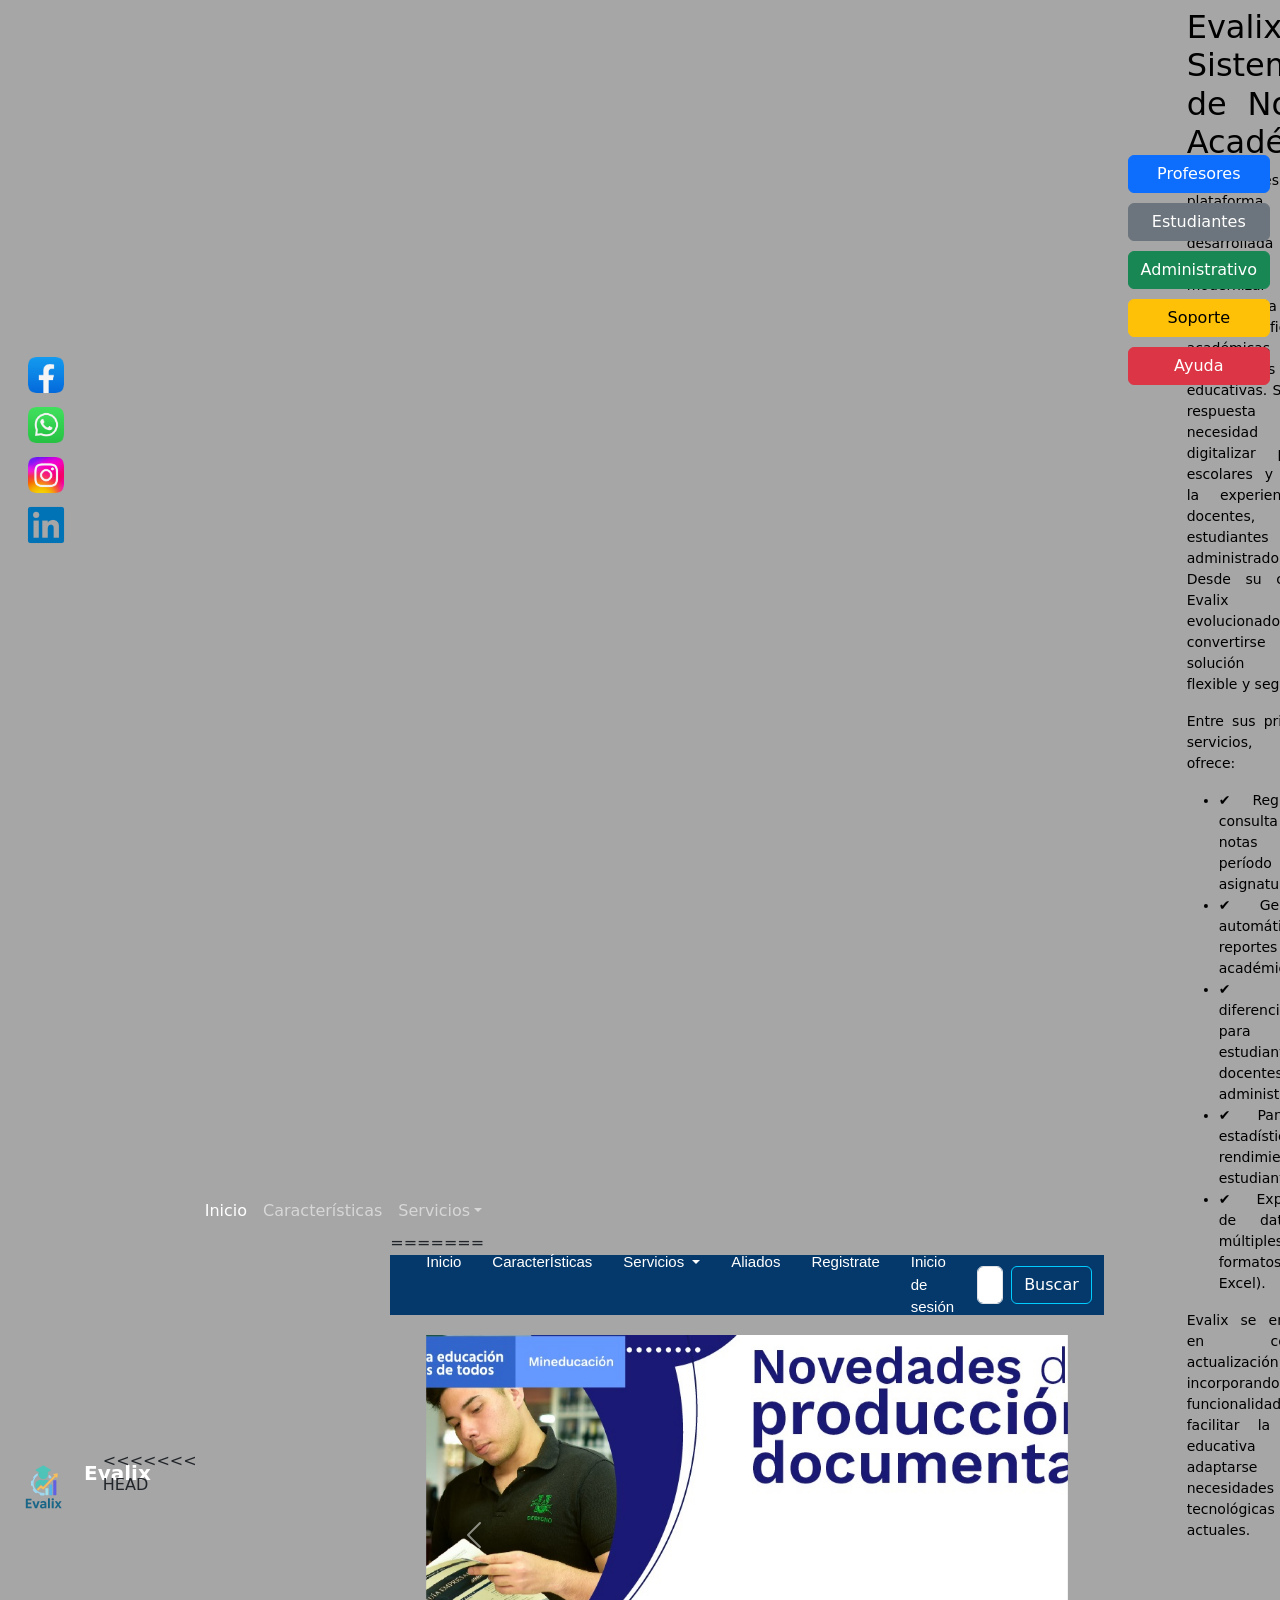
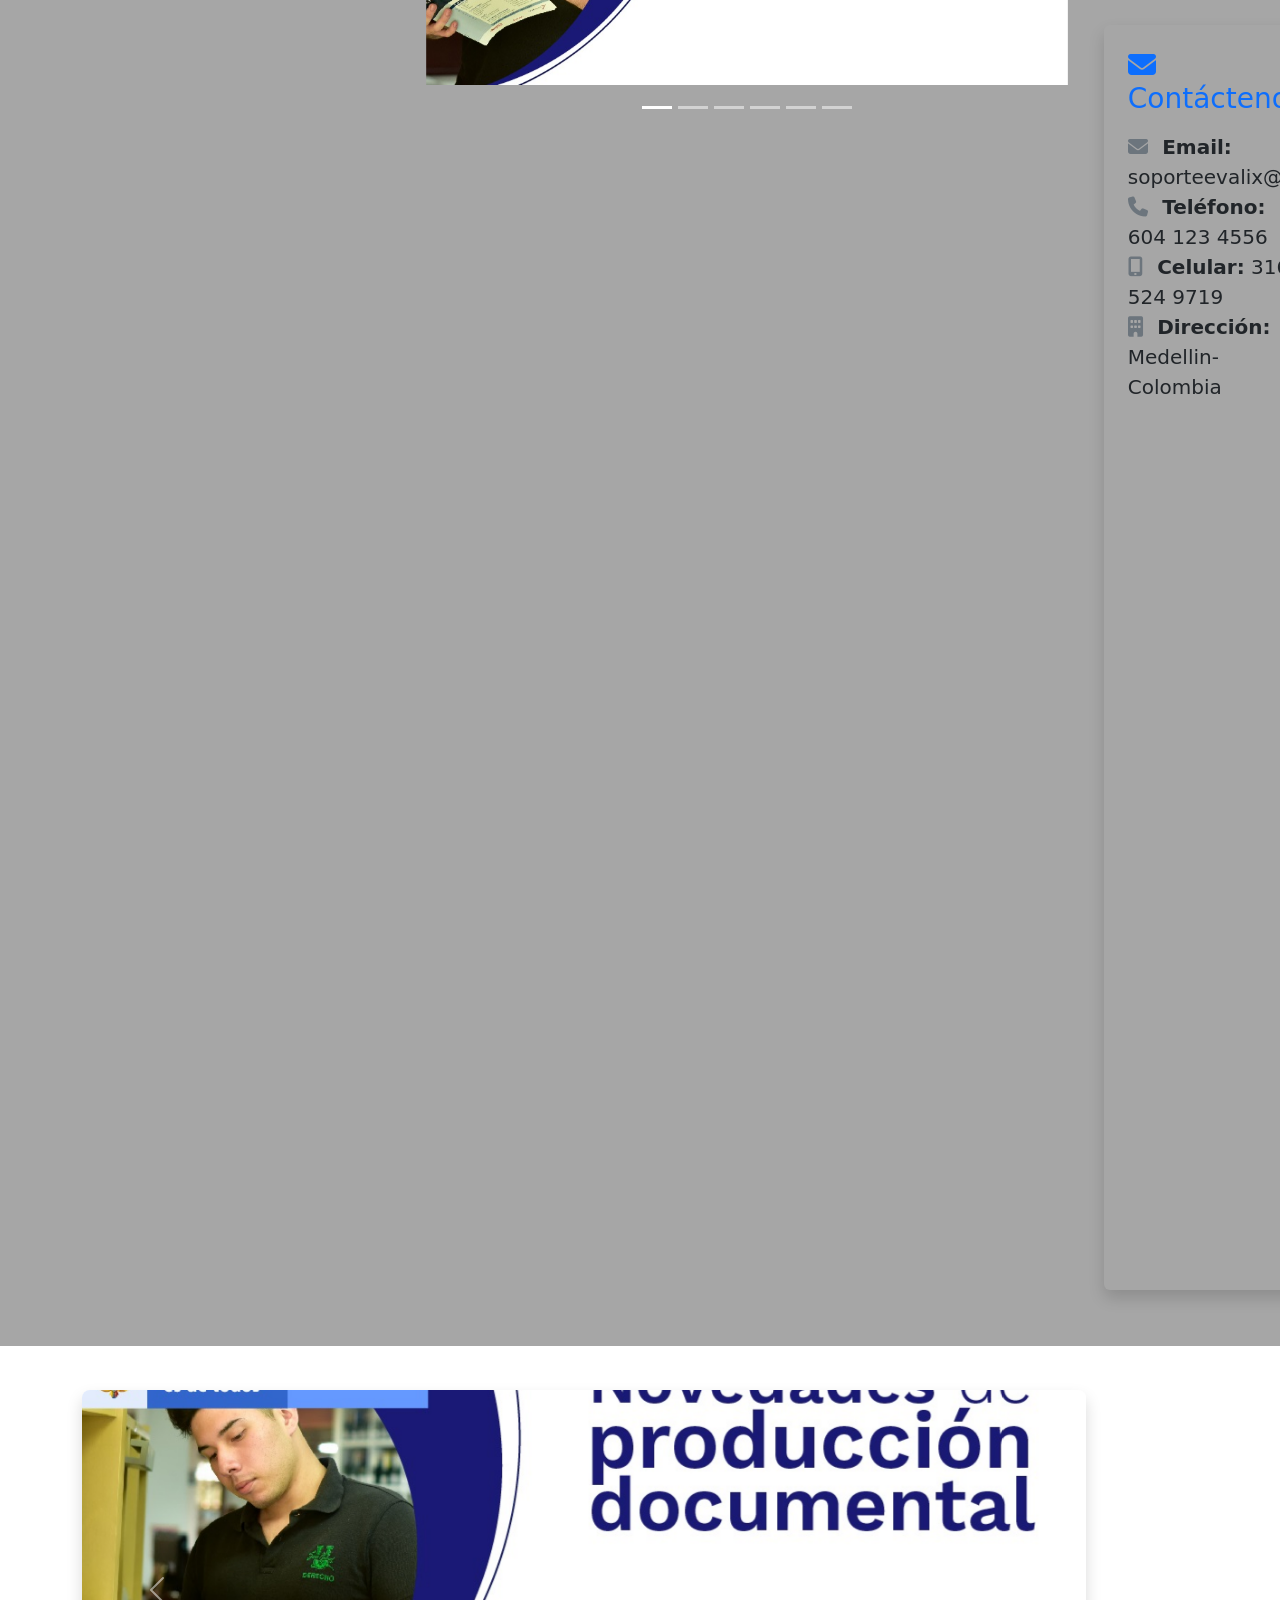
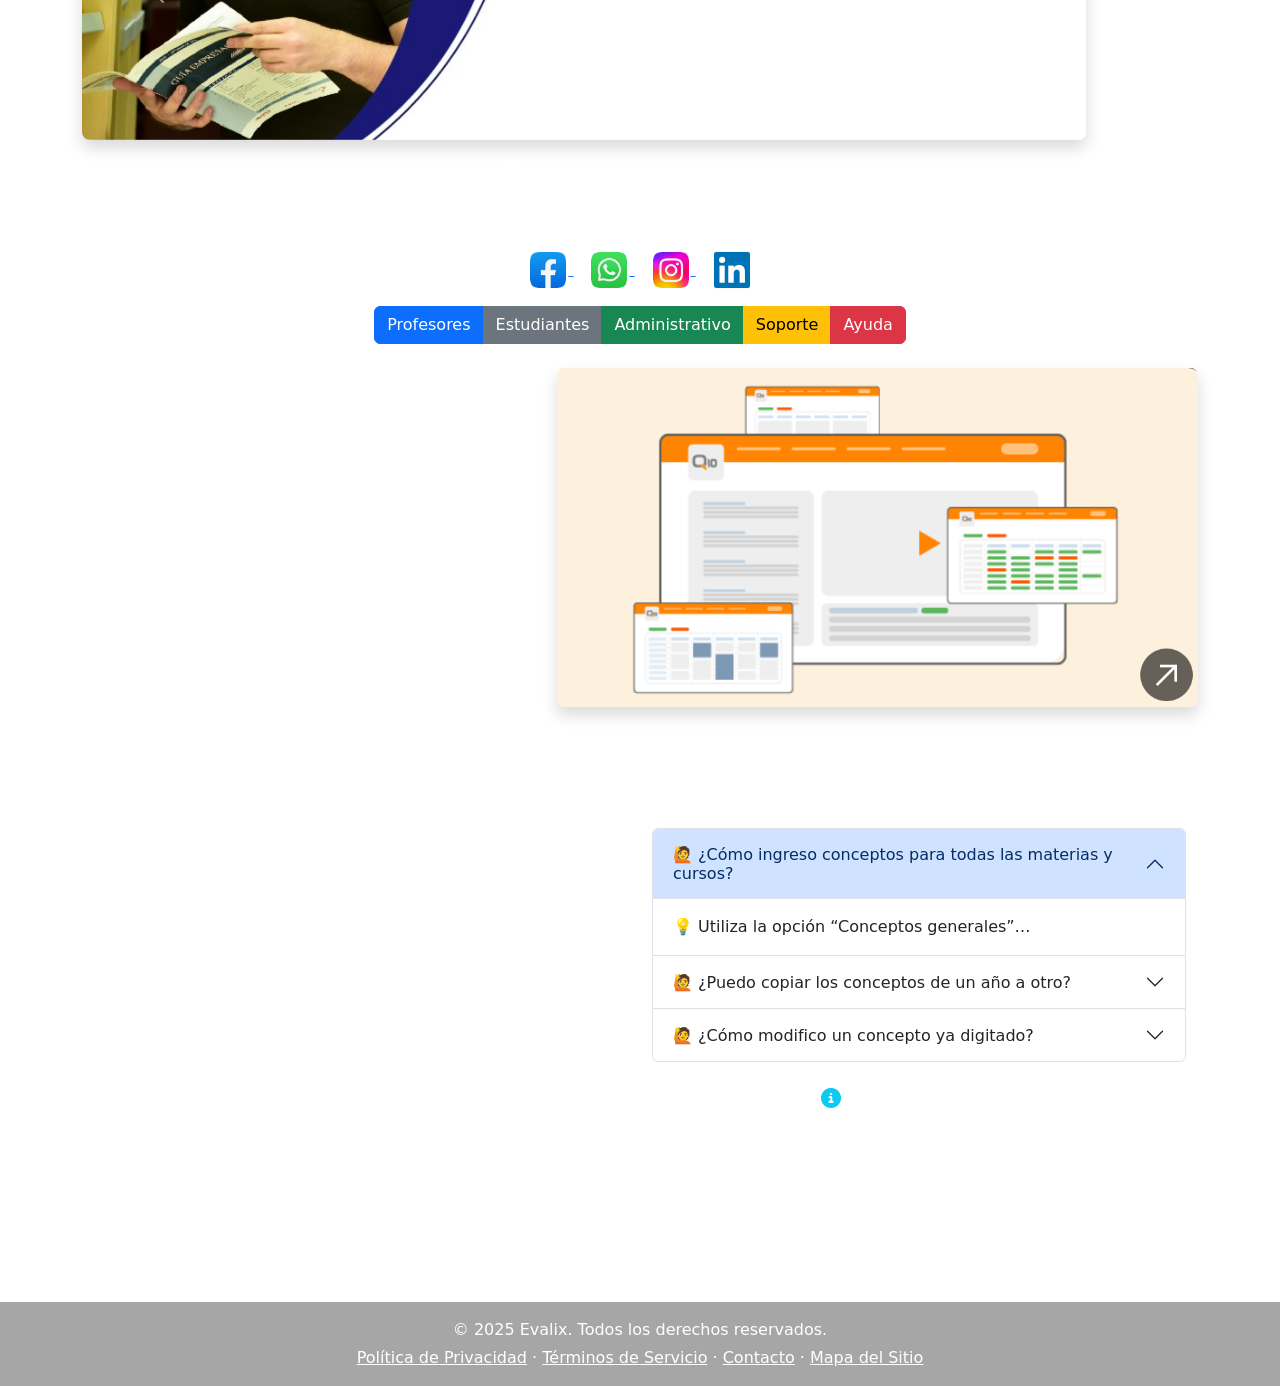
==== Sistemas-de-notas-main/index.html @ 816781f7 "Ajustes 1" ====
<!DOCTYPE html>
<html lang="es">
<head>
  <meta charset="UTF-8" />
  <meta name="viewport" content="width=device-width, initial-scale=1.0"/>
  <title>Página de Sistemas de notas – Evalix</title>

  <!-- CSS -->
  <link rel="stylesheet" href="assets/css/styles.css" />

  <!-- Bootstrap -->
  <link href="https://cdn.jsdelivr.net/npm/bootstrap@5.3.3/dist/css/bootstrap.min.css" rel="stylesheet"/>

  <!-- Font Awesome -->
  <link rel="stylesheet" href="https://cdnjs.cloudflare.com/ajax/libs/font-awesome/6.5.0/css/all.min.css"/>
</head>

<body style="background-image:url('assets/imagenes/fondoazul.jpg'); background-size:cover; background-position:center; background-attachment:fixed;">

  <!-- Navbar -->
  <nav class="navbar navbar-expand-lg navbar-dark" style="background: rgba(0,0,0,.35);">
    <div class="container-fluid">
      <a class="navbar-brand d-flex align-items-center" href="index.html">
        <img src="assets/imagenes/evalix.png" alt="Evalix" width="64" height="64" class="me-2"/>
        <span class="fw-semibold">Evalix</span>
      </a>

      <button class="navbar-toggler" type="button" data-bs-toggle="collapse"
              data-bs-target="#navbarSupportedContent" aria-controls="navbarSupportedContent"
              aria-expanded="false" aria-label="Mostrar navegación">
        <span class="navbar-toggler-icon"></span>
      </button>

<<<<<<< HEAD
      <div class="collapse navbar-collapse" id="navbarSupportedContent">
        <ul class="navbar-nav me-auto mb-2 mb-lg-0">
          <li class="nav-item"><a class="nav-link active" href="#">Inicio</a></li>
          <li class="nav-item"><a class="nav-link" href="#">Características</a></li>
          <li class="nav-item dropdown">
            <a class="nav-link dropdown-toggle" href="#" role="button" data-bs-toggle="dropdown">Servicios</a>
            <ul class="dropdown-menu">
              <li><a class="dropdown-item" href="#">Servicios</a></li>
              <li><a class="dropdown-item" href="#">Otros</a></li>
              <li><hr class="dropdown-divider"/></li>
              <li><a class="dropdown-item" href="#">Sedes</a></li>
            </ul>
=======
 <!-- barra de navegacion Esta parte inclute logo -->
  
  <nav class="navbar navbar-expand-lg navbar-custom"> 
  <div class="container-fluid">
    <a class="navbar-brand" href="#">
  <img src="assets/imagenes/evalix.png" alt="evalix" width="130" height="130" class="logo-navbar">
</a>


    <button class="navbar-toggler" type="button" data-bs-toggle="collapse"
      data-bs-target="#navbarSupportedContent" aria-controls="navbarSupportedContent" aria-expanded="false"
      aria-label="Toggle navigation">
      <span class="navbar-toggler-icon"></span>
    </button>

    <div class="collapse navbar-collapse" id="navbarSupportedContent">
      <ul class="navbar-nav me-auto mb-2 mb-lg-0">
        <li class="nav-item">
            <a class="nav-link" href="#">Inicio</a>
        </li>
        <li class="nav-item">
          <a class="nav-link" href="#">CaracterÍsticas</a>
        </li>
        <li class="nav-item dropdown">
          <a class="nav-link dropdown-toggle" href="#" role="button" data-bs-toggle="dropdown"
            aria-expanded="false">
            Servicios
          </a>
          <ul class="dropdown-menu">
            <li><a class="dropdown-item" href="#">Servicios</a></li>
            <li><a class="dropdown-item" href="#">Otros</a></li>
            <li>
              <hr class="dropdown-divider">
            </li>
            <li><a class="dropdown-item" href="#">Sedes</a></li>
          </ul>
        </li>
        <li class="nav-item">
             <a class="nav-link" href="#">Aliados</a>
        </li>
  <li class="nav-item">
       <a class="nav-link" href="../Registro.html">Registrate</a>
        </li>
        <li class="nav-item">
             <a class="nav-link" href="../log.html">Inicio de sesión
             </a>
        </li>
      </ul>

      <form class="d-flex" role="search">
        <input class="form-control me-2" type="search" placeholder="Buscar" aria-label="Search">
        <button class="btn btn-outline-success" type="submit">Buscar</button>
      </form>
    </div>
  </div>
</nav>
<!-- -------------------------------------------------------------------- -->
<!-- carrusel de imagenes -->
<div class="d-flex justify-content-center align-items-center vh 75>
  <div id="miCarrusel" class="carousel slide w-75" data-bs-ride="carousel">


<div id="miCarrusel" class="carousel slide" data-bs-ride="carousel">
  <!-- Indicadores (los puntitos) -->
  <div class="carousel-indicators">
    <button type="button" data-bs-target="#miCarrusel" data-bs-slide-to="0" class="active" aria-current="true" aria-label="Slide 1"></button>
    <button type="button" data-bs-target="#miCarrusel" data-bs-slide-to="1" aria-label="Slide 2"></button>
    <button type="button" data-bs-target="#miCarrusel" data-bs-slide-to="2" aria-label="Slide 3"></button>
    <button type="button" data-bs-target="#miCarrusel" data-bs-slide-to="3" aria-label="Slide 4"></button>
    <button type="button" data-bs-target="#miCarrusel" data-bs-slide-to="4" aria-label="Slide 5"></button>
     <button type="button" data-bs-target="#miCarrusel" data-bs-slide-to="4" aria-label="Slide 6"></button>
  </div>

  <!-- Imágenes del carrusel -->



  <div class="carousel-inner">
    <div class="carousel-item active">
      <img src="assets/imagenes/banner/1.jpg">
    </div>
    <div class="carousel-item">
      <img src="assets/imagenes/banner/2.jpg">
    </div>
<div class="carousel-item">
      <img src="assets/imagenes/banner/3.jpg">
    </div>
<div class="carousel-item">
      <img src="assets/imagenes/banner/4.jpg">
    </div>
    <div class="carousel-item">
      <img src="assets/imagenes/banner/6.jpg">
    </div>
    <div class="carousel-item">
      <img src="assets/imagenes/banner/5.jpg" class="d-block w-100" alt="Imagen 3">
    </div>
  </div>





  <!-- Controles (flechas) -->
  <button class="carousel-control-prev" type="button" data-bs-target="#miCarrusel" data-bs-slide="prev">
    <span class="carousel-control-prev-icon" aria-hidden="true"></span>
    <span class="visually-hidden">Anterior</span>
  </button>
  <button class="carousel-control-next" type="button" data-bs-target="#miCarrusel" data-bs-slide="next">
    <span class="carousel-control-next-icon" aria-hidden="true"></span>
    <span class="visually-hidden">Siguiente</span>
  </button>
</div>
 </div>
</div>
<!-- -------------------------------------------------------------------- -->

<!-- ICONOS DE REDES SOCIALES  -->
<div class="social-icons">
  <a href="https://www.facebook.com" target="_blank" class="mx-3">
    <img src="assets\imagenes\AppIcon\facebook.png" alt="facebook" width="40" height="40">
  </a>

  <a href="https://www.whatsapp.com/" class="mx-3">
    <img src="assets\imagenes\AppIcon\whatsapp.png" alt="Twitter" width="40" height="40">
  </a>
  <a href="https://www.instagram.com/" class="mx-3">
    <img src="assets\imagenes\AppIcon\instagram.png" alt="Instagram" width="40" height="40">
  </a>
  <a href="https://co.linkedin.com/" class="mx-3">
    <img src="assets\imagenes\AppIcon\linkedin.png" alt="linkedin" width="40" height="40">                 
    </a>    
</div>      
    <!-- -------------------------------------------------------------------- -->

    <!-- menu de Botones ala derecha -->


<div class="botones-derecha">
  <button class="btn btn-primary" onclick="location.href='Login.html'">Profesores</button>
  <button class="btn btn-secondary" onclick="location.href='Login.html'">Estudiantes</button>
  <button class="btn btn-success" onclick="location.href='Login.html'">Administrativo</button>
  <button class="btn btn-warning" onclick="location.href='Login.html'">Soporte</button>
  <button class="btn btn-danger" onclick="location.href='Login.html'">Ayuda</button>
</div>
 <!-- -------------------------------------------------------------------- -->   


<div class="container-fluid">
  <div class="row">
    <!-- Columna izquierda: texto -->
    <div class="col-md-5 resumen-evalix">
      <h2>Evalix -Sistema de Notas Académicas</h2>
      <p>
        Evalix es una plataforma tecnológica desarrollada con el objetivo de modernizar y optimizar la gestión de calificaciones académicas en instituciones educativas. 
        Surgió en respuesta a la necesidad de digitalizar procesos escolares y mejorar la experiencia de docentes, estudiantes y administradores. Desde su creación, Evalix ha evolucionado para convertirse en una solución integral, flexible y segura.
      </p>
      <p>
        Entre sus principales servicios, Evalix ofrece:
      </p>
      <ul>
        <li>✔️ Registro y consulta de notas por período y asignatura.</li>
        <li>✔️ Generación automática de reportes académicos.</li>
        <li>✔️ Accesos diferenciados para estudiantes, docentes y administradores.</li>
        <li>✔️ Panel de estadísticas de rendimiento estudiantil.</li>
        <li>✔️ Exportación de datos en múltiples formatos (PDF, Excel).</li>
      </ul>
      <p>
        Evalix se encuentra en constante actualización, incorporando nuevas funcionalidades para facilitar la gestión educativa y adaptarse a las necesidades tecnológicas actuales.
      </p>
    </div>
    <!-- Columna derecha: video -->
    <div class="col-md-6 d-flex align-items-center justify-content-md-end justify-content-center">
      <div class="video-container">
        <iframe src="assets/imagenes/imagen del  video.png" title="Video de Evalix" allowfullscreen style="width:100%;height:300px;max-width:1000px;"></iframe>
        <div class="mt-2 text-end">
          <a href="https://www.youtube.com/watch?v=0RXwQl8KIwY" target="_blank" rel="noopener">
            Abrir video en YouTube
          </a>
        </div>
      </div>
    </div>
      <!-- Imagen a lo ancho debajo del texto Evalix -->
      <!-- <div class="w-100 my-3 d-flex justify-content-center">
        <img src="" alt="Banner informativo" style="width:100%;max-width:1200px;height:auto;display:block;">
      </div>
  </div>
</div> -->
   

<!-- Sección de contacto y ayuda -->
<section class="container my-5 p-4 rounded shadow" style="background:transparent;">
  <div class="row">
    <div class="col-md-6 mb-4 mb-md-0">
      <h3 class="mb-3 text-primary"><i class="fa fa-envelope"></i> Contáctenos</h3>
      <ul class="list-unstyled fs-5">
        <li><i class="fa fa-envelope me-2 text-secondary"></i> <b>Email:</b> soporteevalix@evalix.com</li>
        <li><i class="fa fa-phone me-2 text-secondary"></i> <b>Teléfono:</b> 604 123 4556</li>
        <li><i class="fa fa-mobile-alt me-2 text-secondary"></i> <b>Celular:</b> 316 524 9719</li>
        <li><i class="fa fa-building me-2 text-secondary"></i> <b>Dirección:</b> Medellin-Colombia</li>
      </ul>
      
    </div>
    <div class="col-md-6">
      <h3 class="mb-3 text-primary"><i class="fa fa-question-circle"></i> Preguntas más frecuentes</h3>
      <div class="accordion" id="faqAccordion">
        <div class="accordion-item">
          <h2 class="accordion-header" id="headingOne">
            <button class="accordion-button" type="button" data-bs-toggle="collapse" data-bs-target="#collapseOne" aria-expanded="true" aria-controls="collapseOne">
              🙋 ¿Cómo hago para ingresar conceptos comportamentales para todas la materias y en todos los cursos?
            </button>
          </h2>
          <div id="collapseOne" class="accordion-collapse collapse show" aria-labelledby="headingOne" data-bs-parent="#faqAccordion">
            <div class="accordion-body">
              💡 Utilizamos la opción Conceptos generales que...
            </div>
          </div>
        </div>
        <div class="accordion-item">
          <h2 class="accordion-header" id="headingTwo">
            <button class="accordion-button collapsed" type="button" data-bs-toggle="collapse" data-bs-target="#collapseTwo" aria-expanded="false" aria-controls="collapseTwo">
              🙋 ¿Puedo copiar los conceptos de un año para otro?
            </button>
          </h2>
          <div id="collapseTwo" class="accordion-collapse collapse" aria-labelledby="headingTwo" data-bs-parent="#faqAccordion">
            <div class="accordion-body">
              💡 En la pestaña Conceptos descriptivos...
            </div>
          </div>
        </div>
        <div class="accordion-item">
          <h2 class="accordion-header" id="headingThree">
            <button class="accordion-button collapsed" type="button" data-bs-toggle="collapse" data-bs-target="#collapseThree" aria-expanded="false" aria-controls="collapseThree">
              🙋 ¿Cómo puedo modificar un concepto que ya lo había digitado?
            </button>
          </h2>
          <div id="collapseThree" class="accordion-collapse collapse" aria-labelledby="headingThree" data-bs-parent="#faqAccordion">
            <div class="accordion-body">
              💡 Para modificar un concepto si está...
            </div>
          </div>
        </div>
      </div>
      <div class="mt-4">
        <h5>Ayuda y soporte <i class="fa fa-info-circle text-info"></i></h5>
        <ul class="list-unstyled fs-6">
          <li><i class="fa fa-book me-2 text-secondary"></i> Base de conocimiento</li>
          <li><i class="fa fa-comments me-2 text-secondary"></i> Preguntas y respuestas</li>
          <li><i class="fa fa-clock me-2 text-secondary"></i> <b>Horario de soporte telefónico:</b><br>
            Lunes a Viernes: 8:00am a 12:30pm y 2:00 a 6:00pm<br>
            Sábado: 9:00am a 1:00pm
>>>>>>> 23144354c9633c6df5cef80349a8e11affdc29bf
          </li>
          <li class="nav-item"><a class="nav-link" href="#">Aliados</a></li>
          <li class="nav-item"><a class="nav-link" href="#">Regístrate</a></li>
          <li class="nav-item"><a class="nav-link" href="login.html">Inicio de sesión</a></li>
        </ul>

        <form class="d-flex" role="search">
          <input class="form-control me-2" type="search" placeholder="Buscar" aria-label="Buscar">
          <button class="btn btn-outline-light" type="submit">Buscar</button>
        </form>
      </div>
    </div>
  </nav>

  <!-- Carrusel -->
  <div class="container py-4">
    <div id="miCarrusel" class="carousel slide" data-bs-ride="carousel">
      <div class="carousel-indicators">
        <button type="button" data-bs-target="#miCarrusel" data-bs-slide-to="0" class="active" aria-current="true" aria-label="Slide 1"></button>
        <button type="button" data-bs-target="#miCarrusel" data-bs-slide-to="1" aria-label="Slide 2"></button>
        <button type="button" data-bs-target="#miCarrusel" data-bs-slide-to="2" aria-label="Slide 3"></button>
        <button type="button" data-bs-target="#miCarrusel" data-bs-slide-to="3" aria-label="Slide 4"></button>
        <button type="button" data-bs-target="#miCarrusel" data-bs-slide-to="4" aria-label="Slide 5"></button>
      </div>

      <div class="carousel-inner rounded-3 shadow">
        <div class="carousel-item active">
          <img src="assets/imagenes/banner/1.jpg" class="d-block w-100" alt="Banner 1">
        </div>
        <div class="carousel-item">
          <img src="assets/imagenes/banner/2.jpg" class="d-block w-100" alt="Banner 2">
        </div>
        <div class="carousel-item">
          <img src="assets/imagenes/banner/3.jpg" class="d-block w-100" alt="Banner 3">
        </div>
        <div class="carousel-item">
          <img src="assets/imagenes/banner/4.jpg" class="d-block w-100" alt="Banner 4">
        </div>
        <div class="carousel-item">
          <img src="assets/imagenes/banner/5.jpg" class="d-block w-100" alt="Banner 5">
        </div>
      </div>

      <button class="carousel-control-prev" type="button" data-bs-target="#miCarrusel" data-bs-slide="prev">
        <span class="carousel-control-prev-icon" aria-hidden="true"></span>
        <span class="visually-hidden">Anterior</span>
      </button>
      <button class="carousel-control-next" type="button" data-bs-target="#miCarrusel" data-bs-slide="next">
        <span class="carousel-control-next-icon" aria-hidden="true"></span>
        <span class="visually-hidden">Siguiente</span>
      </button>
    </div>
  </div>

  <!-- Redes -->
  <div class="text-center my-3">
    <a href="https://www.facebook.com" target="_blank" class="mx-2">
      <img src="assets/imagenes/AppIcon/facebook.png" alt="Facebook" width="40" height="40">
    </a>
    <a href="https://www.whatsapp.com/" target="_blank" class="mx-2">
      <img src="assets/imagenes/AppIcon/whatsapp.png" alt="WhatsApp" width="40" height="40">
    </a>
    <a href="https://www.instagram.com/" target="_blank" class="mx-2">
      <img src="assets/imagenes/AppIcon/instagram.png" alt="Instagram" width="40" height="40">
    </a>
    <a href="https://co.linkedin.com/" target="_blank" class="mx-2">
      <img src="assets/imagenes/AppIcon/linkedin.png" alt="LinkedIn" width="40" height="40">
    </a>
  </div>

  <!-- Botones derecha (puedes flotarlos con CSS propio si quieres) -->
  <div class="container text-center my-3">
    <div class="btn-group" role="group">
      <a class="btn btn-primary" href="login.html">Profesores</a>
      <a class="btn btn-secondary" href="login.html">Estudiantes</a>
      <a class="btn btn-success" href="login.html">Administrativo</a>
      <a class="btn btn-warning" href="login.html">Soporte</a>
      <a class="btn btn-danger" href="login.html">Ayuda</a>
    </div>
  </div>

  <!-- Intro + imagen/video -->
  <div class="container my-4">
    <div class="row g-4">
      <div class="col-md-5 text-white">
        <h2>Evalix – Sistema de Notas Académicas</h2>
        <p>Evalix moderniza la gestión de calificaciones y facilita la experiencia de docentes, estudiantes y administradores.</p>
        <ul>
          <li>✔️ Registro y consulta de notas por período y asignatura.</li>
          <li>✔️ Reportes automáticos.</li>
          <li>✔️ Accesos diferenciados.</li>
          <li>✔️ Panel de estadísticas.</li>
          <li>✔️ Exportación en PDF/Excel.</li>
        </ul>
      </div>
      <div class="col-md-7">
        <!-- Si quieres video real, descomenta el iframe y elimina la imagen -->
        <!--
        <div class="ratio ratio-16x9">
          <iframe src="https://www.youtube.com/embed/0RXwQl8KIwY" title="Video Evalix" allowfullscreen></iframe>
        </div>
        <div class="mt-2 text-end">
          <a href="https://www.youtube.com/watch?v=0RXwQl8KIwY" target="_blank" rel="noopener">Abrir video en YouTube</a>
        </div>
        -->
        <img src="assets/imagenes/imagen del  video.png" class="img-fluid rounded-3 shadow" alt="Ejemplo Evalix">
      </div>
    </div>
  </div>

  <!-- FAQ / Soporte -->
  <section class="container my-5 p-4 rounded-3" style="background:rgba(255,255,255,.15); backdrop-filter: blur(6px);">
    <div class="row">
      <div class="col-md-6 mb-4 mb-md-0 text-white">
        <h3 class="mb-3"><i class="fa fa-envelope"></i> Contáctenos</h3>
        <ul class="list-unstyled fs-5">
          <li><i class="fa fa-envelope me-2"></i><b>Email:</b> soporteevalix@evalix.com</li>
          <li><i class="fa fa-phone me-2"></i><b>Teléfono:</b> 604 123 4556</li>
          <li><i class="fa fa-mobile-alt me-2"></i><b>Celular:</b> 316 524 9719</li>
          <li><i class="fa fa-building me-2"></i><b>Dirección:</b> Medellín, Colombia</li>
        </ul>
      </div>
      <div class="col-md-6">
        <h3 class="mb-3 text-white"><i class="fa fa-question-circle"></i> Preguntas frecuentes</h3>
        <div class="accordion" id="faqAccordion">
          <div class="accordion-item">
            <h2 class="accordion-header" id="headingOne">
              <button class="accordion-button" type="button" data-bs-toggle="collapse" data-bs-target="#collapseOne">
                🙋 ¿Cómo ingreso conceptos para todas las materias y cursos?
              </button>
            </h2>
            <div id="collapseOne" class="accordion-collapse collapse show">
              <div class="accordion-body">💡 Utiliza la opción “Conceptos generales”…</div>
            </div>
          </div>
          <div class="accordion-item">
            <h2 class="accordion-header" id="headingTwo">
              <button class="accordion-button collapsed" type="button" data-bs-toggle="collapse" data-bs-target="#collapseTwo">
                🙋 ¿Puedo copiar los conceptos de un año a otro?
              </button>
            </h2>
            <div id="collapseTwo" class="accordion-collapse collapse">
              <div class="accordion-body">💡 En “Conceptos descriptivos”…</div>
            </div>
          </div>
          <div class="accordion-item">
            <h2 class="accordion-header" id="headingThree">
              <button class="accordion-button collapsed" type="button" data-bs-toggle="collapse" data-bs-target="#collapseThree">
                🙋 ¿Cómo modifico un concepto ya digitado?
              </button>
            </h2>
            <div id="collapseThree" class="accordion-collapse collapse">
              <div class="accordion-body">💡 Si está…</div>
            </div>
          </div>
        </div>
        <div class="mt-4 text-white">
          <h5>Ayuda y soporte <i class="fa fa-info-circle text-info"></i></h5>
          <ul class="list-unstyled fs-6">
            <li><i class="fa fa-book me-2"></i> Base de conocimiento</li>
            <li><i class="fa fa-comments me-2"></i> Preguntas y respuestas</li>
            <li><i class="fa fa-clock me-2"></i> <b>Horario de soporte:</b> Lun–Vie 8:00–12:30 y 14:00–18:00 · Sáb 9:00–13:00</li>
          </ul>
        </div>
      </div>
    </div>
  </section>

  <footer class="text-white text-center p-3 mt-5" style="background: rgba(0,0,0,.35);">
    <p class="mb-1">&copy; 2025 Evalix. Todos los derechos reservados.</p>
    <p class="mb-0">
      <a href="#" class="text-white text-decoration-underline">Política de Privacidad</a> ·
      <a href="#" class="text-white text-decoration-underline">Términos de Servicio</a> ·
      <a href="#" class="text-white text-decoration-underline">Contacto</a> ·
      <a href="#" class="text-white text-decoration-underline">Mapa del Sitio</a>
    </p>
  </footer>

  <!-- Bootstrap JS -->
  <script src="https://cdn.jsdelivr.net/npm/bootstrap@5.3.3/dist/js/bootstrap.bundle.min.js"></script>
</body>
</html>
---- Sistemas-de-notas-main/assets/css/styles.css ----
body {
  background-image: url('assets/imagenes/banner informativo.png');
  background-size: cover;
  background-repeat: no-repeat;
  background-attachment: fixed;
  background-position: center;
}



  .bodyfondo {
    background-image: url('assets/imagenes/banner informativo.png');
    background-size: cover;
    background-repeat: no-repeat;
    background-attachment: fixed;
    background-position: center;
  }





/* Sección Hero */
  .bodyhero {
  height: 100vh; /* Pantalla completa */
  display: flex;
  flex-direction: column;
  justify-content: center;
  align-items: center;
  text-align: center;
  background: linear-gradient(135deg, #0077b6, #90e0ef, #ffffff);
  color: #fff;
  padding: 20px;
}



.navbar-brand img {
  margin-top: 30px; /* Ajusta el valor según lo que necesites */
}







/* posicionamiento y ubicacion del logo */
.logo {
    position: absolute;
    top: -14px;
    left: 0.5%;
    width: 6%;
    height: auto ;
    transform: scale(1); /* 50% del tamaño original */
    text-align: center; /* centra horizontalmente la imagen */
    z-index: 1; /* Asegura que el logo esté por encima de otros elementos */
 
}

/* BARRA DE NAVEGACION */

  .navbar-custom {
    background-color: #06396b; /* Azul oscuro personalizado */
    height: 60px; /* Altura fija */

 }

  .navbar-custom .navbar-nav .nav-link {    
    font-size: 15px;                               
    margin-right: 15px;
    font-family: 'Arial', sans-serif; /* Cambia 'Arial' por la fuente que prefieras */
               

  
  }
  

  .navbar-custom .nav-link,
  .navbar-custom .navbar-brand {
    color: #ffffff;
    transition: color 0.3s ease;
  }

  .navbar-custom .nav-link:hover,
  .navbar-custom .navbar-brand:hover {
    color: #00ccff; /* Color al pasar el mouse */
  }

  .navbar-custom .dropdown-menu {
    background-color: #004080;
  }

  .navbar-custom .dropdown-item {
    color: #ffffff;
    transition: background-color 0.3s ease;
  }

  .navbar-custom .dropdown-item:hover {
    background-color: #006699;
  }

  .navbar-custom .btn-outline-success {
    color: #ffffff;
    border-color: #00ccff;
    transition: all 0.3s ease;
  }

  .navbar-custom .btn-outline-success:hover {
    background-color: #00ccff;
    color: #003366;
    border-color: #00ccff;
  }

  .navbar-custom .form-control:focus {
    box-shadow: 0 0 5px #00ccff;
    border-color: #00ccff;
  }

  desplaamiento de los enlaces de la barra de navegacion
  .navbar-nav {
    margin-left: 15px; /* Empuja los enlaces hacia la derecha */
  }     
/* --------------------------------------------------------------------------- */


/* Estilos para el carrusel */
.carousel {
    margin-top: 20px; /* Espacio superior */
    margin-bottom: 20px; /* Espacio inferior */
    max-width: 90%; /* Ancho máximo del carrusel */
    height: 400px; /* Altura fija del carrusel */   
}

.carousel-item img {
  height: 500px;
  object-fit: cover; /* Ajusta la imagen para que cubra el área del carrusel */

  display: block;
  margin-left: center;
  margin-right: center;
}
/* 
<!-- pie de pagina -->   */

.piepagina-custom {
    background-color: #06396b; /* Azul oscuro personalizado */

    }

 /* <!-- ICONOS DE REDES SOCIALES  --> */

 .social-icons {
    position: fixed;
    top: 50%;
    left: 0;
    transform: translateY(-50%);
    display: flex;
    flex-direction: column;
    gap: 10px;
    padding: 10px;
    border-radius: 0 5px 5px 0; /* Bordes redondeados en la parte derecha */
    z-index: 1000; /* Asegura que los iconos estén por encima de otros elementos */
        }


        /* botones de menu */

        
   .botones-derecha {
    position: fixed;
    top: 50%;
    right: 10px;
    transform: translateY(-50%);
    display: flex;
    flex-direction: column;
    gap: 10px;
    z-index: 1000;
  }

  /* estilos de fuentes y parrafos */
  .body-fuente {
    font-family: 'Arial', sans-serif; /* Cambia 'Arial' por la fuente que prefieras */
    line-height: 1; /* Mejora la legibilidad */
    color: #0c47a0; /* Color de texto predeterminado */
    padding: 20px; /* Espaciado alrededor del contenido */
    text-align: justify; /* Justifica el texto */
    font-size: 14px; /* Tamaño de fuente */
    text-align: center; /* centra el texto */  
  }

   .body-fuente1{ 
    font-family: 'Arial', sans-serif; /* Cambia 'Arial' por la fuente que prefieras */
    line-height: 1; /* Mejora la legibilidad */
    color: #0c47a0; /* Color de texto predeterminado */
    padding: 20px; /* Espaciado alrededor del contenido */
    text-align: justify; /* Justifica el texto */
    font-size: 14px; /* Tamaño de fuente */
    text-align: center; /* centra el texto */  

     }

     .resumen-evalix {
      text-align: justify;
      padding: -200px;

      transform: translateX(40%);
      display: inside;
     font-size: 14px;
     color: #000000;
     
    }
  
/* ------------------------------------------------------------------------ */


  /* Imágenes responsivas */
  img {
    max-width: 100%;
    height: auto;
  }
  /* Carrusel imágenes */
  .carousel-item img {
    width: 100%;
    height: 350px;
    object-fit: cover;
  }
  /* Botones a la derecha */
  .botones-derecha {
    position: fixed;
    top: 30%;
    right: 10px;
    z-index: 1000;
    display: flex;
    flex-direction: column;
    gap: 10px;
  }
  /* Video responsivo con tamaño fijo */
  .video-container {
    max-width: 1000px;
    width: 400px;
    
  }
  @media (max-width: 768px) {
    .botones-derecha {
      position: static;
      flex-direction: row;
      justify-content: center;
      margin-bottom: 15px;
    }
   
     
    }
    .resumen-evalix {
      margin-bottom: 20px;
    }
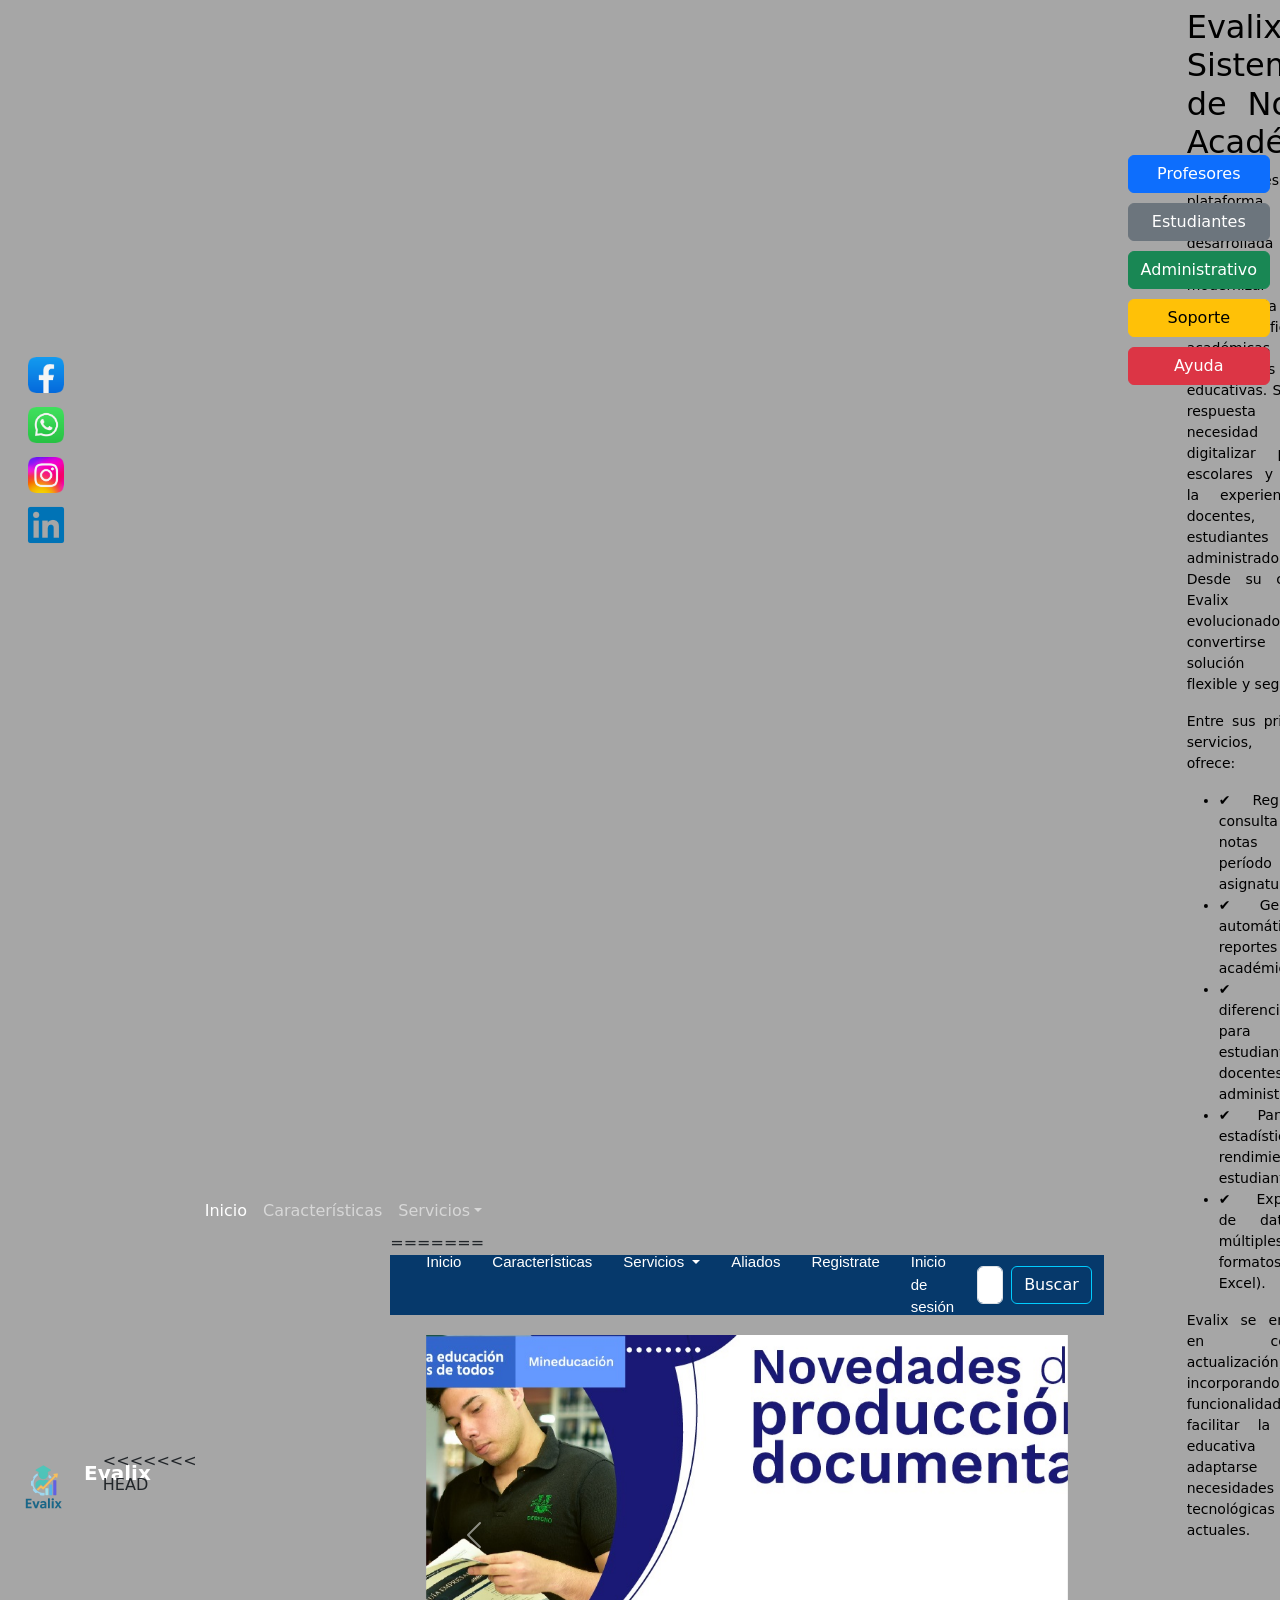
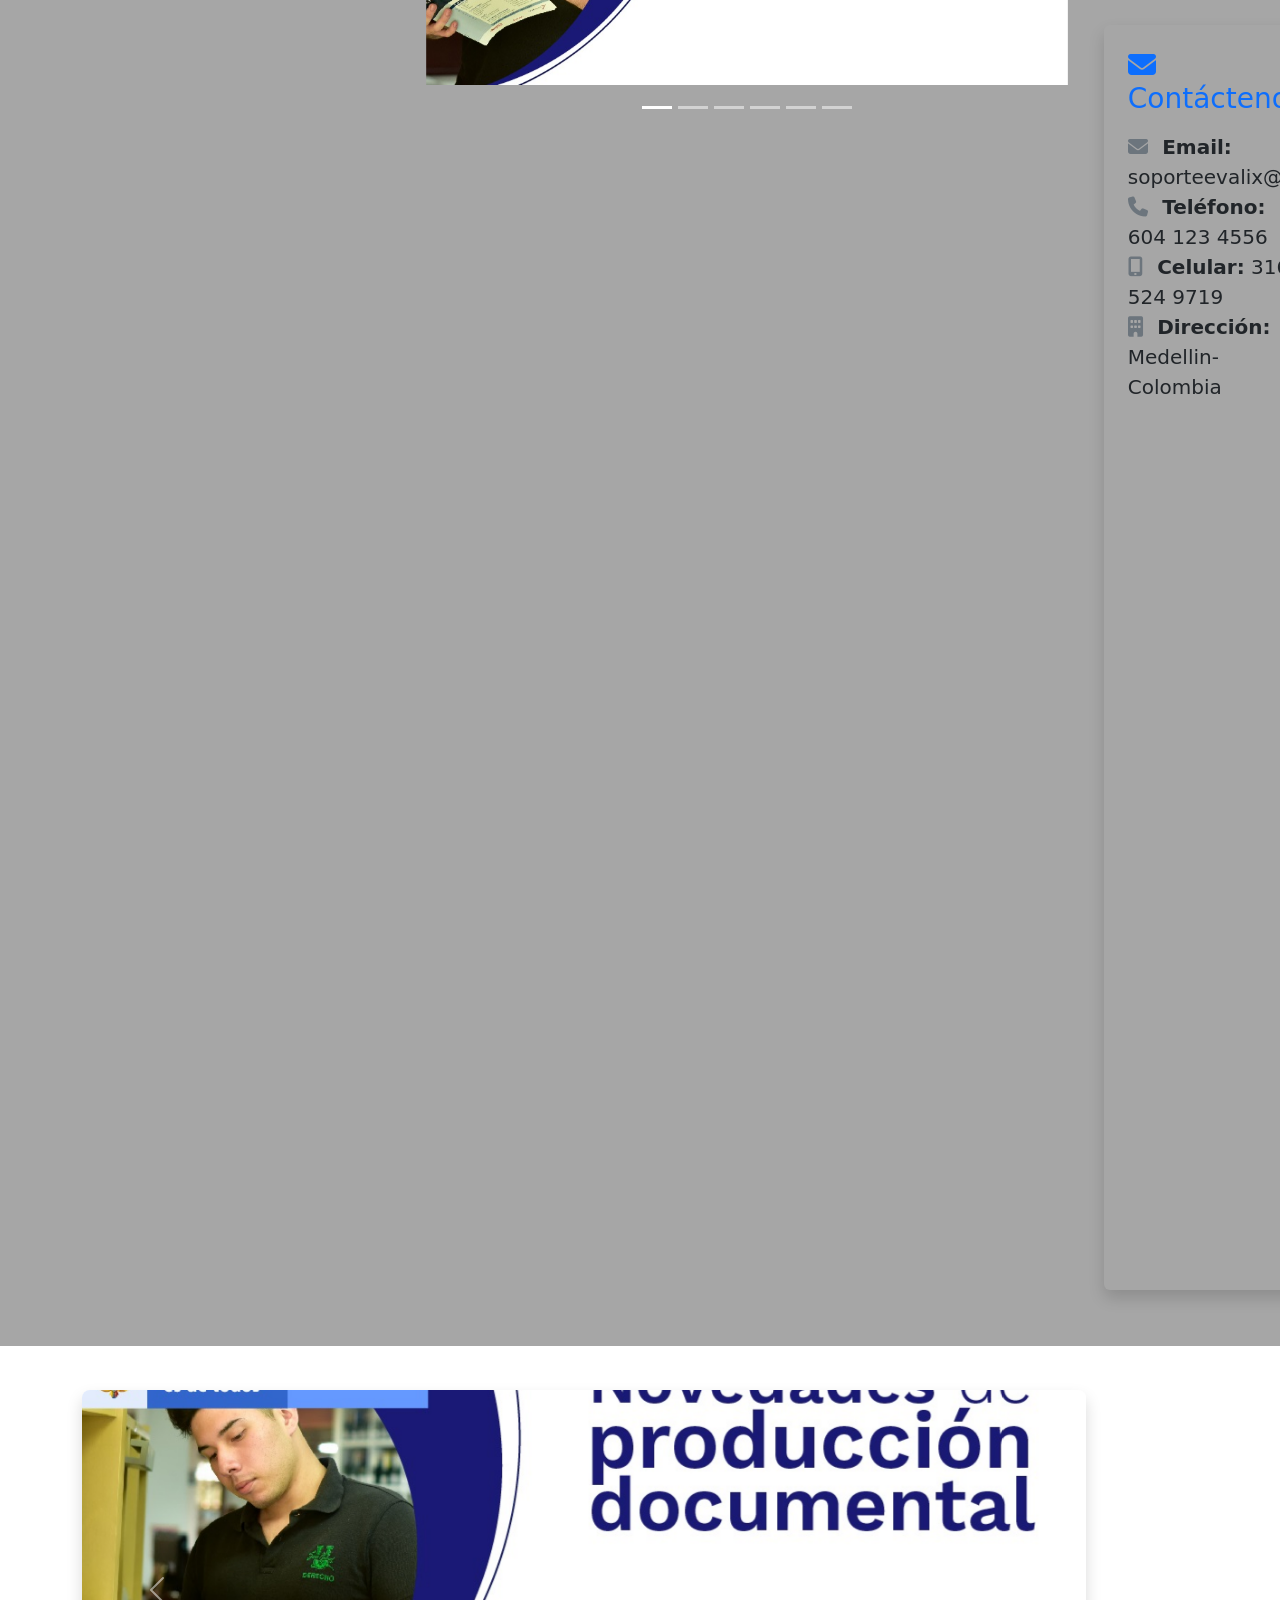
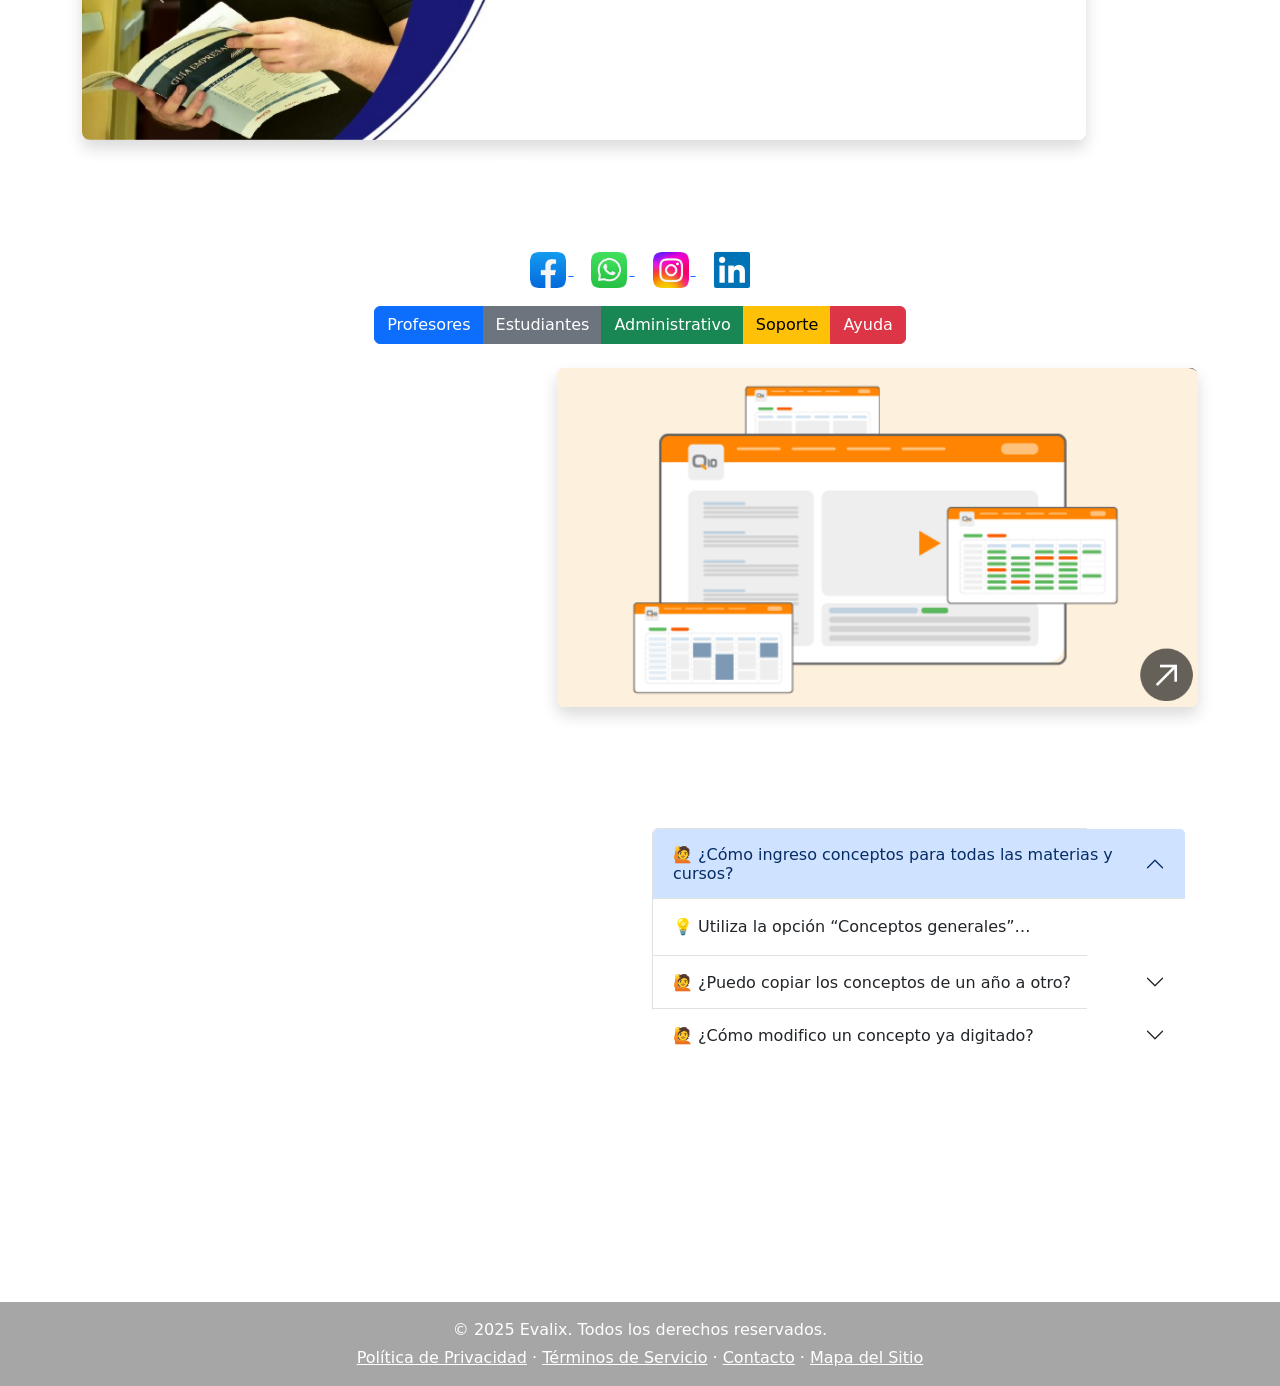
==== commit 57080be2: "Mockapi" ====
--- a/Sistemas-de-notas-main/index.html
+++ b/Sistemas-de-notas-main/index.html
@@ -476,5 +476,6 @@
 
   <!-- Bootstrap JS -->
   <script src="https://cdn.jsdelivr.net/npm/bootstrap@5.3.3/dist/js/bootstrap.bundle.min.js"></script>
+  <script src="evalix-mockapi.js"></script>
 </body>
 </html>
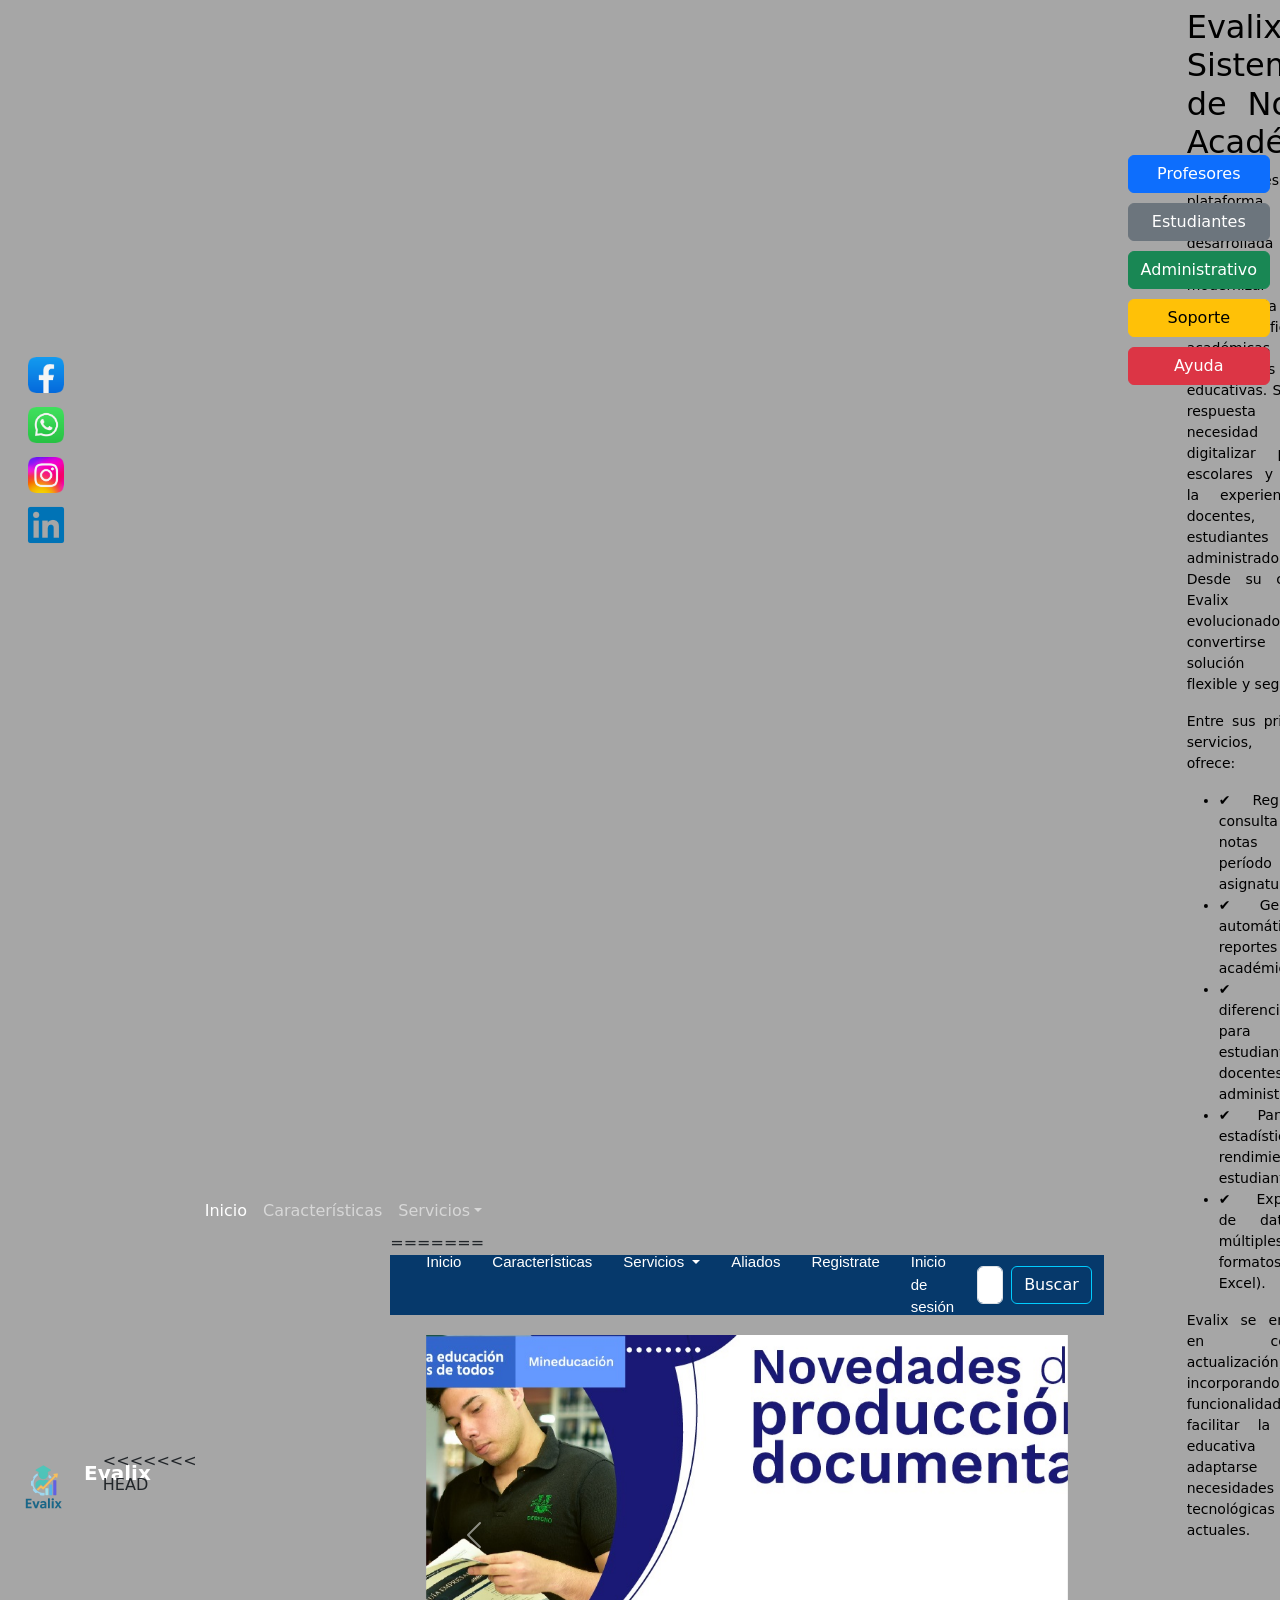
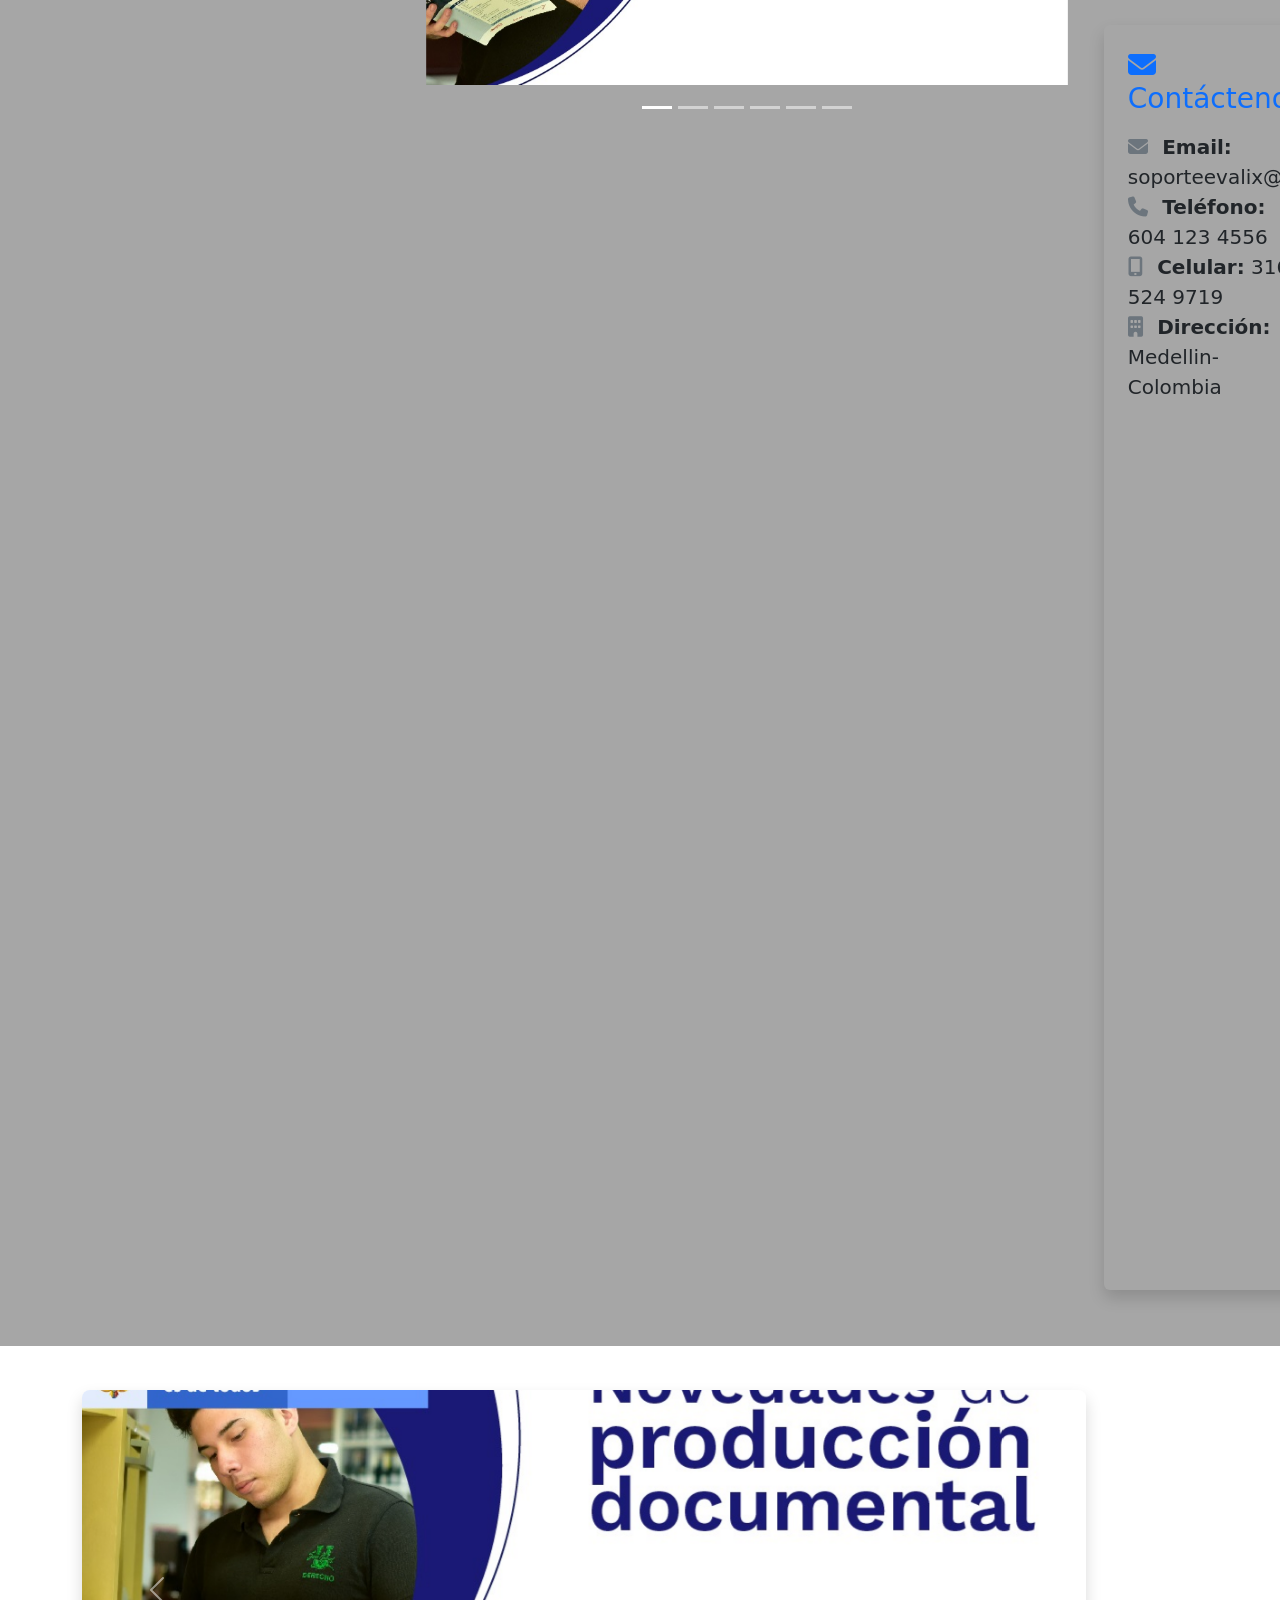
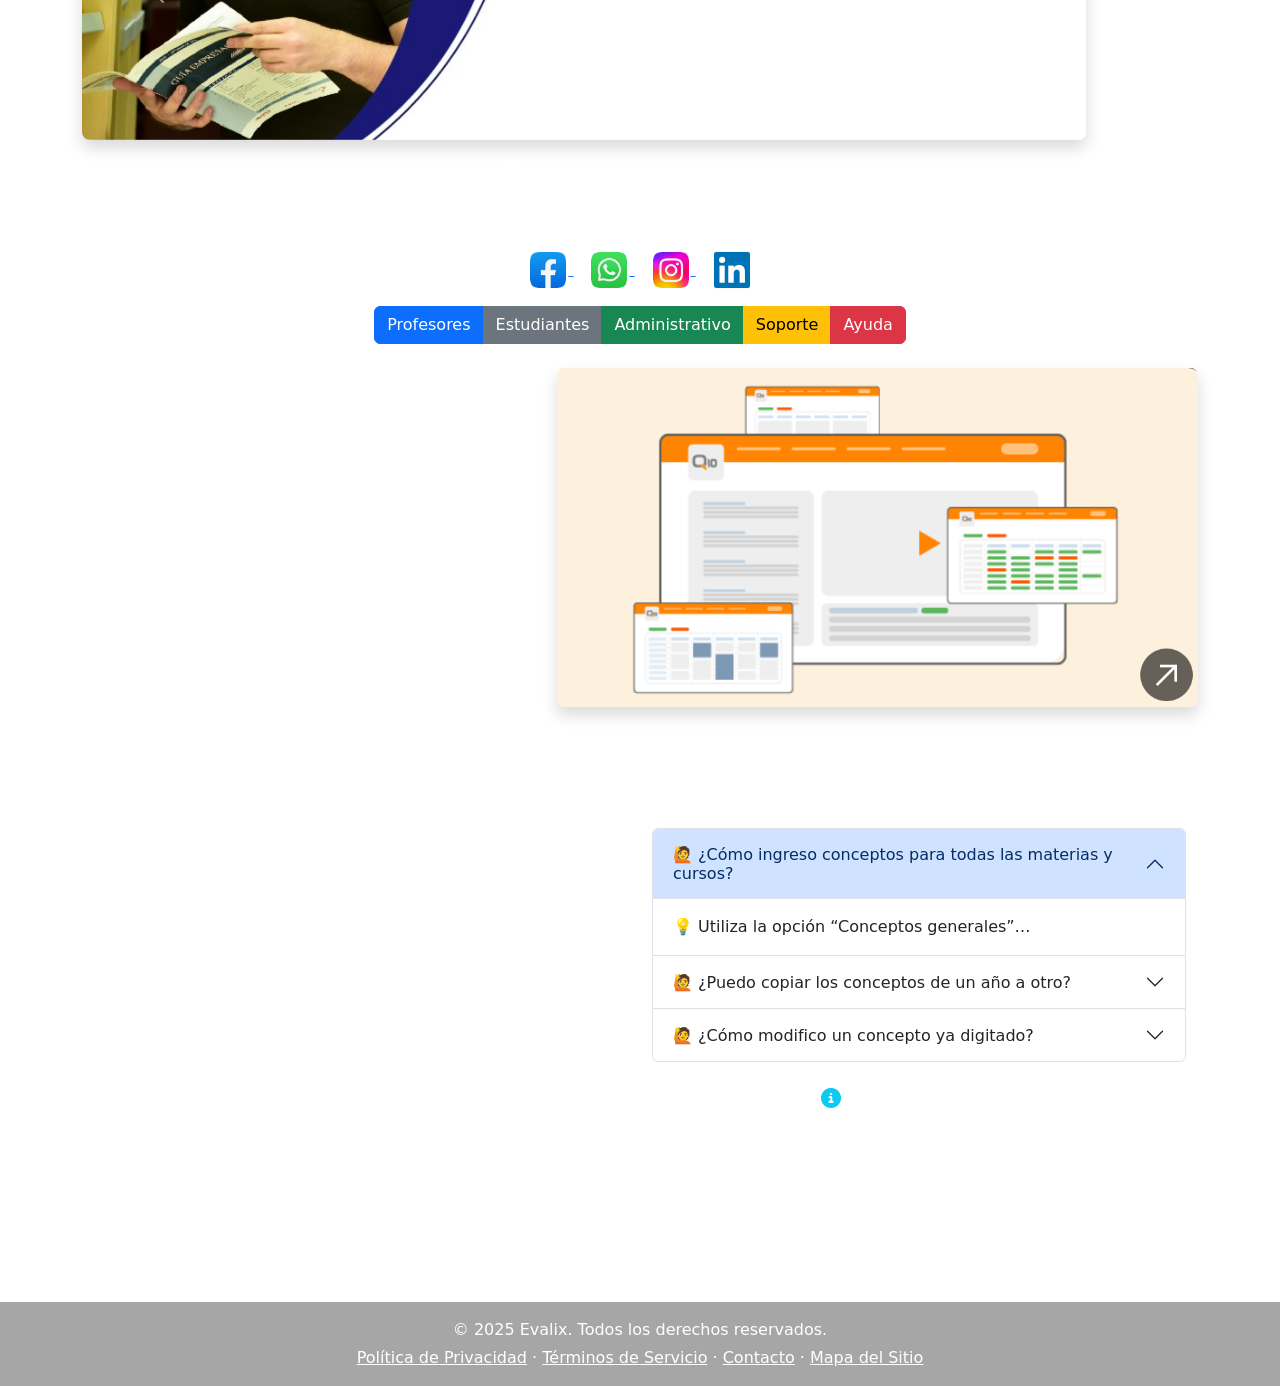
==== commit 4a06a1ff: "Merge branch 'main' of https://github.com/sepumarcela/Sistemas-de-notas-main" ====
--- a/Sistemas-de-notas-main/index.html
+++ b/Sistemas-de-notas-main/index.html
@@ -477,5 +477,6 @@
   <!-- Bootstrap JS -->
   <script src="https://cdn.jsdelivr.net/npm/bootstrap@5.3.3/dist/js/bootstrap.bundle.min.js"></script>
   <script src="evalix-mockapi.js"></script>
+  
 </body>
 </html>
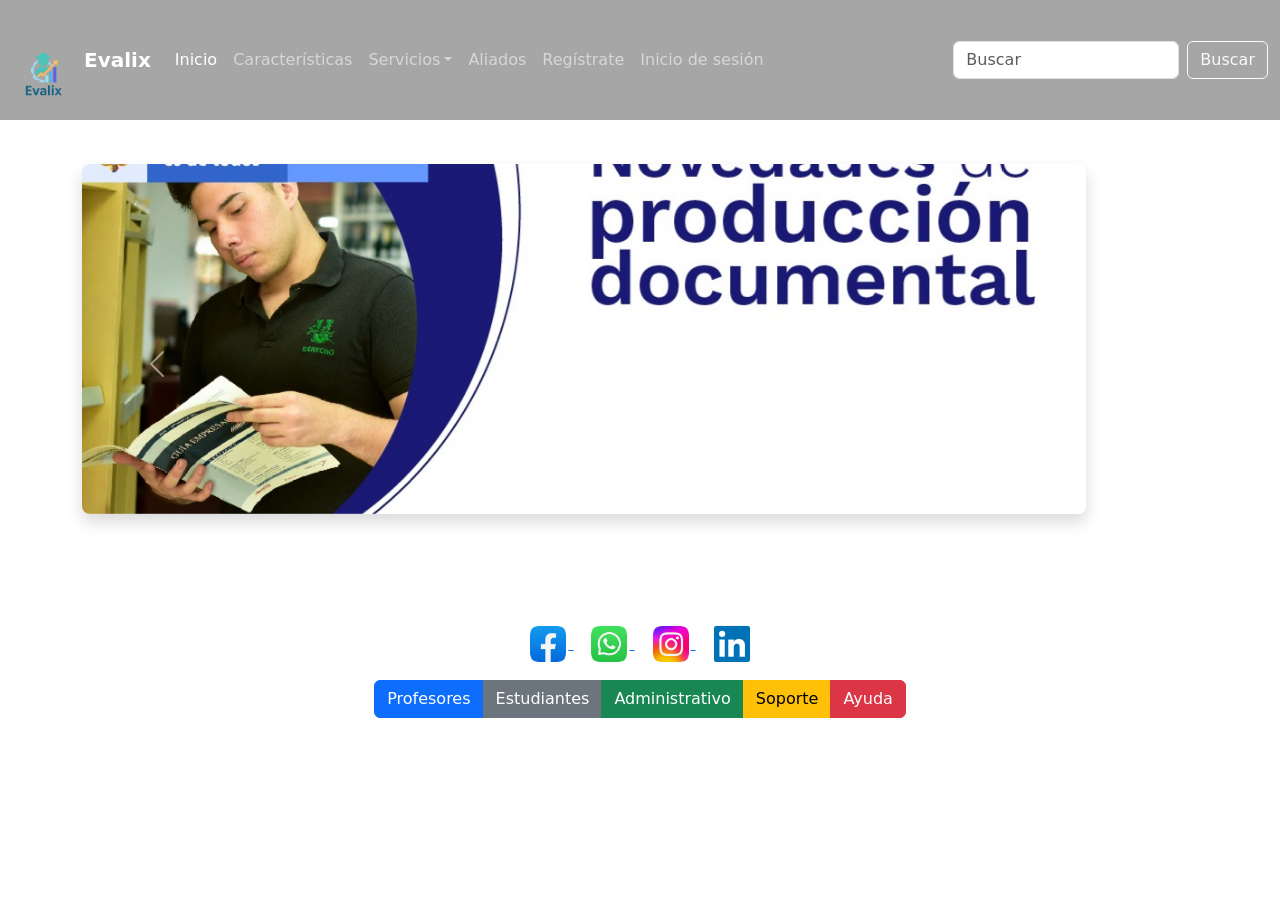
==== commit 9bd9e9fa: "Index" ====
--- a/Sistemas-de-notas-main/index.html
+++ b/Sistemas-de-notas-main/index.html
@@ -17,7 +17,7 @@
 
 <body style="background-image:url('assets/imagenes/fondoazul.jpg'); background-size:cover; background-position:center; background-attachment:fixed;">
 
-  <!-- Navbar -->
+  <!-- Navbar (único) -->
   <nav class="navbar navbar-expand-lg navbar-dark" style="background: rgba(0,0,0,.35);">
     <div class="container-fluid">
       <a class="navbar-brand d-flex align-items-center" href="index.html">
@@ -31,7 +31,6 @@
         <span class="navbar-toggler-icon"></span>
       </button>
 
-<<<<<<< HEAD
       <div class="collapse navbar-collapse" id="navbarSupportedContent">
         <ul class="navbar-nav me-auto mb-2 mb-lg-0">
           <li class="nav-item"><a class="nav-link active" href="#">Inicio</a></li>
@@ -44,258 +43,6 @@
               <li><hr class="dropdown-divider"/></li>
               <li><a class="dropdown-item" href="#">Sedes</a></li>
             </ul>
-=======
- <!-- barra de navegacion Esta parte inclute logo -->
-  
-  <nav class="navbar navbar-expand-lg navbar-custom"> 
-  <div class="container-fluid">
-    <a class="navbar-brand" href="#">
-  <img src="assets/imagenes/evalix.png" alt="evalix" width="130" height="130" class="logo-navbar">
-</a>
-
-
-    <button class="navbar-toggler" type="button" data-bs-toggle="collapse"
-      data-bs-target="#navbarSupportedContent" aria-controls="navbarSupportedContent" aria-expanded="false"
-      aria-label="Toggle navigation">
-      <span class="navbar-toggler-icon"></span>
-    </button>
-
-    <div class="collapse navbar-collapse" id="navbarSupportedContent">
-      <ul class="navbar-nav me-auto mb-2 mb-lg-0">
-        <li class="nav-item">
-            <a class="nav-link" href="#">Inicio</a>
-        </li>
-        <li class="nav-item">
-          <a class="nav-link" href="#">CaracterÍsticas</a>
-        </li>
-        <li class="nav-item dropdown">
-          <a class="nav-link dropdown-toggle" href="#" role="button" data-bs-toggle="dropdown"
-            aria-expanded="false">
-            Servicios
-          </a>
-          <ul class="dropdown-menu">
-            <li><a class="dropdown-item" href="#">Servicios</a></li>
-            <li><a class="dropdown-item" href="#">Otros</a></li>
-            <li>
-              <hr class="dropdown-divider">
-            </li>
-            <li><a class="dropdown-item" href="#">Sedes</a></li>
-          </ul>
-        </li>
-        <li class="nav-item">
-             <a class="nav-link" href="#">Aliados</a>
-        </li>
-  <li class="nav-item">
-       <a class="nav-link" href="../Registro.html">Registrate</a>
-        </li>
-        <li class="nav-item">
-             <a class="nav-link" href="../log.html">Inicio de sesión
-             </a>
-        </li>
-      </ul>
-
-      <form class="d-flex" role="search">
-        <input class="form-control me-2" type="search" placeholder="Buscar" aria-label="Search">
-        <button class="btn btn-outline-success" type="submit">Buscar</button>
-      </form>
-    </div>
-  </div>
-</nav>
-<!-- -------------------------------------------------------------------- -->
-<!-- carrusel de imagenes -->
-<div class="d-flex justify-content-center align-items-center vh 75>
-  <div id="miCarrusel" class="carousel slide w-75" data-bs-ride="carousel">
-
-
-<div id="miCarrusel" class="carousel slide" data-bs-ride="carousel">
-  <!-- Indicadores (los puntitos) -->
-  <div class="carousel-indicators">
-    <button type="button" data-bs-target="#miCarrusel" data-bs-slide-to="0" class="active" aria-current="true" aria-label="Slide 1"></button>
-    <button type="button" data-bs-target="#miCarrusel" data-bs-slide-to="1" aria-label="Slide 2"></button>
-    <button type="button" data-bs-target="#miCarrusel" data-bs-slide-to="2" aria-label="Slide 3"></button>
-    <button type="button" data-bs-target="#miCarrusel" data-bs-slide-to="3" aria-label="Slide 4"></button>
-    <button type="button" data-bs-target="#miCarrusel" data-bs-slide-to="4" aria-label="Slide 5"></button>
-     <button type="button" data-bs-target="#miCarrusel" data-bs-slide-to="4" aria-label="Slide 6"></button>
-  </div>
-
-  <!-- Imágenes del carrusel -->
-
-
-
-  <div class="carousel-inner">
-    <div class="carousel-item active">
-      <img src="assets/imagenes/banner/1.jpg">
-    </div>
-    <div class="carousel-item">
-      <img src="assets/imagenes/banner/2.jpg">
-    </div>
-<div class="carousel-item">
-      <img src="assets/imagenes/banner/3.jpg">
-    </div>
-<div class="carousel-item">
-      <img src="assets/imagenes/banner/4.jpg">
-    </div>
-    <div class="carousel-item">
-      <img src="assets/imagenes/banner/6.jpg">
-    </div>
-    <div class="carousel-item">
-      <img src="assets/imagenes/banner/5.jpg" class="d-block w-100" alt="Imagen 3">
-    </div>
-  </div>
-
-
-
-
-
-  <!-- Controles (flechas) -->
-  <button class="carousel-control-prev" type="button" data-bs-target="#miCarrusel" data-bs-slide="prev">
-    <span class="carousel-control-prev-icon" aria-hidden="true"></span>
-    <span class="visually-hidden">Anterior</span>
-  </button>
-  <button class="carousel-control-next" type="button" data-bs-target="#miCarrusel" data-bs-slide="next">
-    <span class="carousel-control-next-icon" aria-hidden="true"></span>
-    <span class="visually-hidden">Siguiente</span>
-  </button>
-</div>
- </div>
-</div>
-<!-- -------------------------------------------------------------------- -->
-
-<!-- ICONOS DE REDES SOCIALES  -->
-<div class="social-icons">
-  <a href="https://www.facebook.com" target="_blank" class="mx-3">
-    <img src="assets\imagenes\AppIcon\facebook.png" alt="facebook" width="40" height="40">
-  </a>
-
-  <a href="https://www.whatsapp.com/" class="mx-3">
-    <img src="assets\imagenes\AppIcon\whatsapp.png" alt="Twitter" width="40" height="40">
-  </a>
-  <a href="https://www.instagram.com/" class="mx-3">
-    <img src="assets\imagenes\AppIcon\instagram.png" alt="Instagram" width="40" height="40">
-  </a>
-  <a href="https://co.linkedin.com/" class="mx-3">
-    <img src="assets\imagenes\AppIcon\linkedin.png" alt="linkedin" width="40" height="40">                 
-    </a>    
-</div>      
-    <!-- -------------------------------------------------------------------- -->
-
-    <!-- menu de Botones ala derecha -->
-
-
-<div class="botones-derecha">
-  <button class="btn btn-primary" onclick="location.href='Login.html'">Profesores</button>
-  <button class="btn btn-secondary" onclick="location.href='Login.html'">Estudiantes</button>
-  <button class="btn btn-success" onclick="location.href='Login.html'">Administrativo</button>
-  <button class="btn btn-warning" onclick="location.href='Login.html'">Soporte</button>
-  <button class="btn btn-danger" onclick="location.href='Login.html'">Ayuda</button>
-</div>
- <!-- -------------------------------------------------------------------- -->   
-
-
-<div class="container-fluid">
-  <div class="row">
-    <!-- Columna izquierda: texto -->
-    <div class="col-md-5 resumen-evalix">
-      <h2>Evalix -Sistema de Notas Académicas</h2>
-      <p>
-        Evalix es una plataforma tecnológica desarrollada con el objetivo de modernizar y optimizar la gestión de calificaciones académicas en instituciones educativas. 
-        Surgió en respuesta a la necesidad de digitalizar procesos escolares y mejorar la experiencia de docentes, estudiantes y administradores. Desde su creación, Evalix ha evolucionado para convertirse en una solución integral, flexible y segura.
-      </p>
-      <p>
-        Entre sus principales servicios, Evalix ofrece:
-      </p>
-      <ul>
-        <li>✔️ Registro y consulta de notas por período y asignatura.</li>
-        <li>✔️ Generación automática de reportes académicos.</li>
-        <li>✔️ Accesos diferenciados para estudiantes, docentes y administradores.</li>
-        <li>✔️ Panel de estadísticas de rendimiento estudiantil.</li>
-        <li>✔️ Exportación de datos en múltiples formatos (PDF, Excel).</li>
-      </ul>
-      <p>
-        Evalix se encuentra en constante actualización, incorporando nuevas funcionalidades para facilitar la gestión educativa y adaptarse a las necesidades tecnológicas actuales.
-      </p>
-    </div>
-    <!-- Columna derecha: video -->
-    <div class="col-md-6 d-flex align-items-center justify-content-md-end justify-content-center">
-      <div class="video-container">
-        <iframe src="assets/imagenes/imagen del  video.png" title="Video de Evalix" allowfullscreen style="width:100%;height:300px;max-width:1000px;"></iframe>
-        <div class="mt-2 text-end">
-          <a href="https://www.youtube.com/watch?v=0RXwQl8KIwY" target="_blank" rel="noopener">
-            Abrir video en YouTube
-          </a>
-        </div>
-      </div>
-    </div>
-      <!-- Imagen a lo ancho debajo del texto Evalix -->
-      <!-- <div class="w-100 my-3 d-flex justify-content-center">
-        <img src="" alt="Banner informativo" style="width:100%;max-width:1200px;height:auto;display:block;">
-      </div>
-  </div>
-</div> -->
-   
-
-<!-- Sección de contacto y ayuda -->
-<section class="container my-5 p-4 rounded shadow" style="background:transparent;">
-  <div class="row">
-    <div class="col-md-6 mb-4 mb-md-0">
-      <h3 class="mb-3 text-primary"><i class="fa fa-envelope"></i> Contáctenos</h3>
-      <ul class="list-unstyled fs-5">
-        <li><i class="fa fa-envelope me-2 text-secondary"></i> <b>Email:</b> soporteevalix@evalix.com</li>
-        <li><i class="fa fa-phone me-2 text-secondary"></i> <b>Teléfono:</b> 604 123 4556</li>
-        <li><i class="fa fa-mobile-alt me-2 text-secondary"></i> <b>Celular:</b> 316 524 9719</li>
-        <li><i class="fa fa-building me-2 text-secondary"></i> <b>Dirección:</b> Medellin-Colombia</li>
-      </ul>
-      
-    </div>
-    <div class="col-md-6">
-      <h3 class="mb-3 text-primary"><i class="fa fa-question-circle"></i> Preguntas más frecuentes</h3>
-      <div class="accordion" id="faqAccordion">
-        <div class="accordion-item">
-          <h2 class="accordion-header" id="headingOne">
-            <button class="accordion-button" type="button" data-bs-toggle="collapse" data-bs-target="#collapseOne" aria-expanded="true" aria-controls="collapseOne">
-              🙋 ¿Cómo hago para ingresar conceptos comportamentales para todas la materias y en todos los cursos?
-            </button>
-          </h2>
-          <div id="collapseOne" class="accordion-collapse collapse show" aria-labelledby="headingOne" data-bs-parent="#faqAccordion">
-            <div class="accordion-body">
-              💡 Utilizamos la opción Conceptos generales que...
-            </div>
-          </div>
-        </div>
-        <div class="accordion-item">
-          <h2 class="accordion-header" id="headingTwo">
-            <button class="accordion-button collapsed" type="button" data-bs-toggle="collapse" data-bs-target="#collapseTwo" aria-expanded="false" aria-controls="collapseTwo">
-              🙋 ¿Puedo copiar los conceptos de un año para otro?
-            </button>
-          </h2>
-          <div id="collapseTwo" class="accordion-collapse collapse" aria-labelledby="headingTwo" data-bs-parent="#faqAccordion">
-            <div class="accordion-body">
-              💡 En la pestaña Conceptos descriptivos...
-            </div>
-          </div>
-        </div>
-        <div class="accordion-item">
-          <h2 class="accordion-header" id="headingThree">
-            <button class="accordion-button collapsed" type="button" data-bs-toggle="collapse" data-bs-target="#collapseThree" aria-expanded="false" aria-controls="collapseThree">
-              🙋 ¿Cómo puedo modificar un concepto que ya lo había digitado?
-            </button>
-          </h2>
-          <div id="collapseThree" class="accordion-collapse collapse" aria-labelledby="headingThree" data-bs-parent="#faqAccordion">
-            <div class="accordion-body">
-              💡 Para modificar un concepto si está...
-            </div>
-          </div>
-        </div>
-      </div>
-      <div class="mt-4">
-        <h5>Ayuda y soporte <i class="fa fa-info-circle text-info"></i></h5>
-        <ul class="list-unstyled fs-6">
-          <li><i class="fa fa-book me-2 text-secondary"></i> Base de conocimiento</li>
-          <li><i class="fa fa-comments me-2 text-secondary"></i> Preguntas y respuestas</li>
-          <li><i class="fa fa-clock me-2 text-secondary"></i> <b>Horario de soporte telefónico:</b><br>
-            Lunes a Viernes: 8:00am a 12:30pm y 2:00 a 6:00pm<br>
-            Sábado: 9:00am a 1:00pm
->>>>>>> 23144354c9633c6df5cef80349a8e11affdc29bf
           </li>
           <li class="nav-item"><a class="nav-link" href="#">Aliados</a></li>
           <li class="nav-item"><a class="nav-link" href="#">Regístrate</a></li>
@@ -310,7 +57,7 @@
     </div>
   </nav>
 
-  <!-- Carrusel -->
+  <!-- Carrusel (único) -->
   <div class="container py-4">
     <div id="miCarrusel" class="carousel slide" data-bs-ride="carousel">
       <div class="carousel-indicators">
@@ -366,7 +113,7 @@
     </a>
   </div>
 
-  <!-- Botones derecha (puedes flotarlos con CSS propio si quieres) -->
+  <!-- Botones de acceso -->
   <div class="container text-center my-3">
     <div class="btn-group" role="group">
       <a class="btn btn-primary" href="login.html">Profesores</a>
@@ -377,106 +124,7 @@
     </div>
   </div>
 
-  <!-- Intro + imagen/video -->
+  <!-- Intro + imagen -->
   <div class="container my-4">
     <div class="row g-4">
       <div class="col-md-5 text-white">
-        <h2>Evalix – Sistema de Notas Académicas</h2>
-        <p>Evalix moderniza la gestión de calificaciones y facilita la experiencia de docentes, estudiantes y administradores.</p>
-        <ul>
-          <li>✔️ Registro y consulta de notas por período y asignatura.</li>
-          <li>✔️ Reportes automáticos.</li>
-          <li>✔️ Accesos diferenciados.</li>
-          <li>✔️ Panel de estadísticas.</li>
-          <li>✔️ Exportación en PDF/Excel.</li>
-        </ul>
-      </div>
-      <div class="col-md-7">
-        <!-- Si quieres video real, descomenta el iframe y elimina la imagen -->
-        <!--
-        <div class="ratio ratio-16x9">
-          <iframe src="https://www.youtube.com/embed/0RXwQl8KIwY" title="Video Evalix" allowfullscreen></iframe>
-        </div>
-        <div class="mt-2 text-end">
-          <a href="https://www.youtube.com/watch?v=0RXwQl8KIwY" target="_blank" rel="noopener">Abrir video en YouTube</a>
-        </div>
-        -->
-        <img src="assets/imagenes/imagen del  video.png" class="img-fluid rounded-3 shadow" alt="Ejemplo Evalix">
-      </div>
-    </div>
-  </div>
-
-  <!-- FAQ / Soporte -->
-  <section class="container my-5 p-4 rounded-3" style="background:rgba(255,255,255,.15); backdrop-filter: blur(6px);">
-    <div class="row">
-      <div class="col-md-6 mb-4 mb-md-0 text-white">
-        <h3 class="mb-3"><i class="fa fa-envelope"></i> Contáctenos</h3>
-        <ul class="list-unstyled fs-5">
-          <li><i class="fa fa-envelope me-2"></i><b>Email:</b> soporteevalix@evalix.com</li>
-          <li><i class="fa fa-phone me-2"></i><b>Teléfono:</b> 604 123 4556</li>
-          <li><i class="fa fa-mobile-alt me-2"></i><b>Celular:</b> 316 524 9719</li>
-          <li><i class="fa fa-building me-2"></i><b>Dirección:</b> Medellín, Colombia</li>
-        </ul>
-      </div>
-      <div class="col-md-6">
-        <h3 class="mb-3 text-white"><i class="fa fa-question-circle"></i> Preguntas frecuentes</h3>
-        <div class="accordion" id="faqAccordion">
-          <div class="accordion-item">
-            <h2 class="accordion-header" id="headingOne">
-              <button class="accordion-button" type="button" data-bs-toggle="collapse" data-bs-target="#collapseOne">
-                🙋 ¿Cómo ingreso conceptos para todas las materias y cursos?
-              </button>
-            </h2>
-            <div id="collapseOne" class="accordion-collapse collapse show">
-              <div class="accordion-body">💡 Utiliza la opción “Conceptos generales”…</div>
-            </div>
-          </div>
-          <div class="accordion-item">
-            <h2 class="accordion-header" id="headingTwo">
-              <button class="accordion-button collapsed" type="button" data-bs-toggle="collapse" data-bs-target="#collapseTwo">
-                🙋 ¿Puedo copiar los conceptos de un año a otro?
-              </button>
-            </h2>
-            <div id="collapseTwo" class="accordion-collapse collapse">
-              <div class="accordion-body">💡 En “Conceptos descriptivos”…</div>
-            </div>
-          </div>
-          <div class="accordion-item">
-            <h2 class="accordion-header" id="headingThree">
-              <button class="accordion-button collapsed" type="button" data-bs-toggle="collapse" data-bs-target="#collapseThree">
-                🙋 ¿Cómo modifico un concepto ya digitado?
-              </button>
-            </h2>
-            <div id="collapseThree" class="accordion-collapse collapse">
-              <div class="accordion-body">💡 Si está…</div>
-            </div>
-          </div>
-        </div>
-        <div class="mt-4 text-white">
-          <h5>Ayuda y soporte <i class="fa fa-info-circle text-info"></i></h5>
-          <ul class="list-unstyled fs-6">
-            <li><i class="fa fa-book me-2"></i> Base de conocimiento</li>
-            <li><i class="fa fa-comments me-2"></i> Preguntas y respuestas</li>
-            <li><i class="fa fa-clock me-2"></i> <b>Horario de soporte:</b> Lun–Vie 8:00–12:30 y 14:00–18:00 · Sáb 9:00–13:00</li>
-          </ul>
-        </div>
-      </div>
-    </div>
-  </section>
-
-  <footer class="text-white text-center p-3 mt-5" style="background: rgba(0,0,0,.35);">
-    <p class="mb-1">&copy; 2025 Evalix. Todos los derechos reservados.</p>
-    <p class="mb-0">
-      <a href="#" class="text-white text-decoration-underline">Política de Privacidad</a> ·
-      <a href="#" class="text-white text-decoration-underline">Términos de Servicio</a> ·
-      <a href="#" class="text-white text-decoration-underline">Contacto</a> ·
-      <a href="#" class="text-white text-decoration-underline">Mapa del Sitio</a>
-    </p>
-  </footer>
-
-  <!-- Bootstrap JS -->
-  <script src="https://cdn.jsdelivr.net/npm/bootstrap@5.3.3/dist/js/bootstrap.bundle.min.js"></script>
-  <script src="evalix-mockapi.js"></script>
-  
-</body>
-</html>
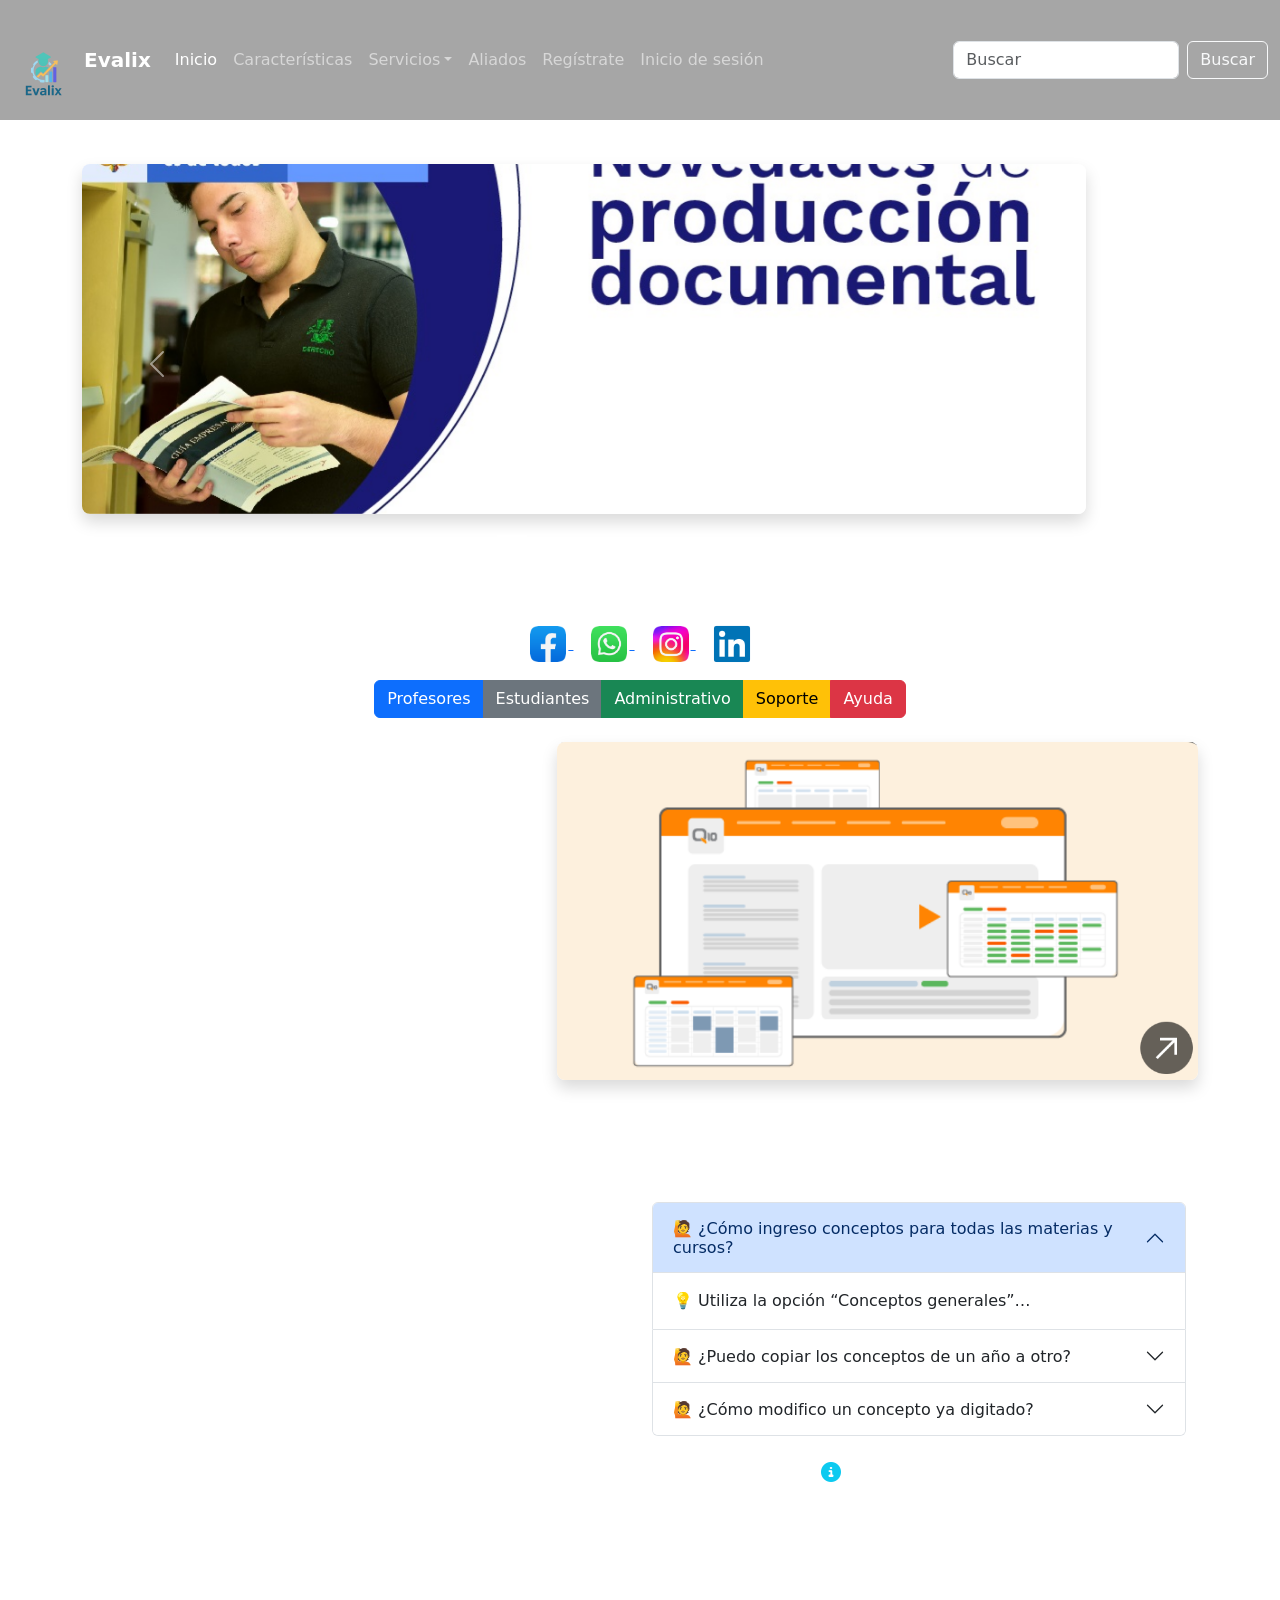
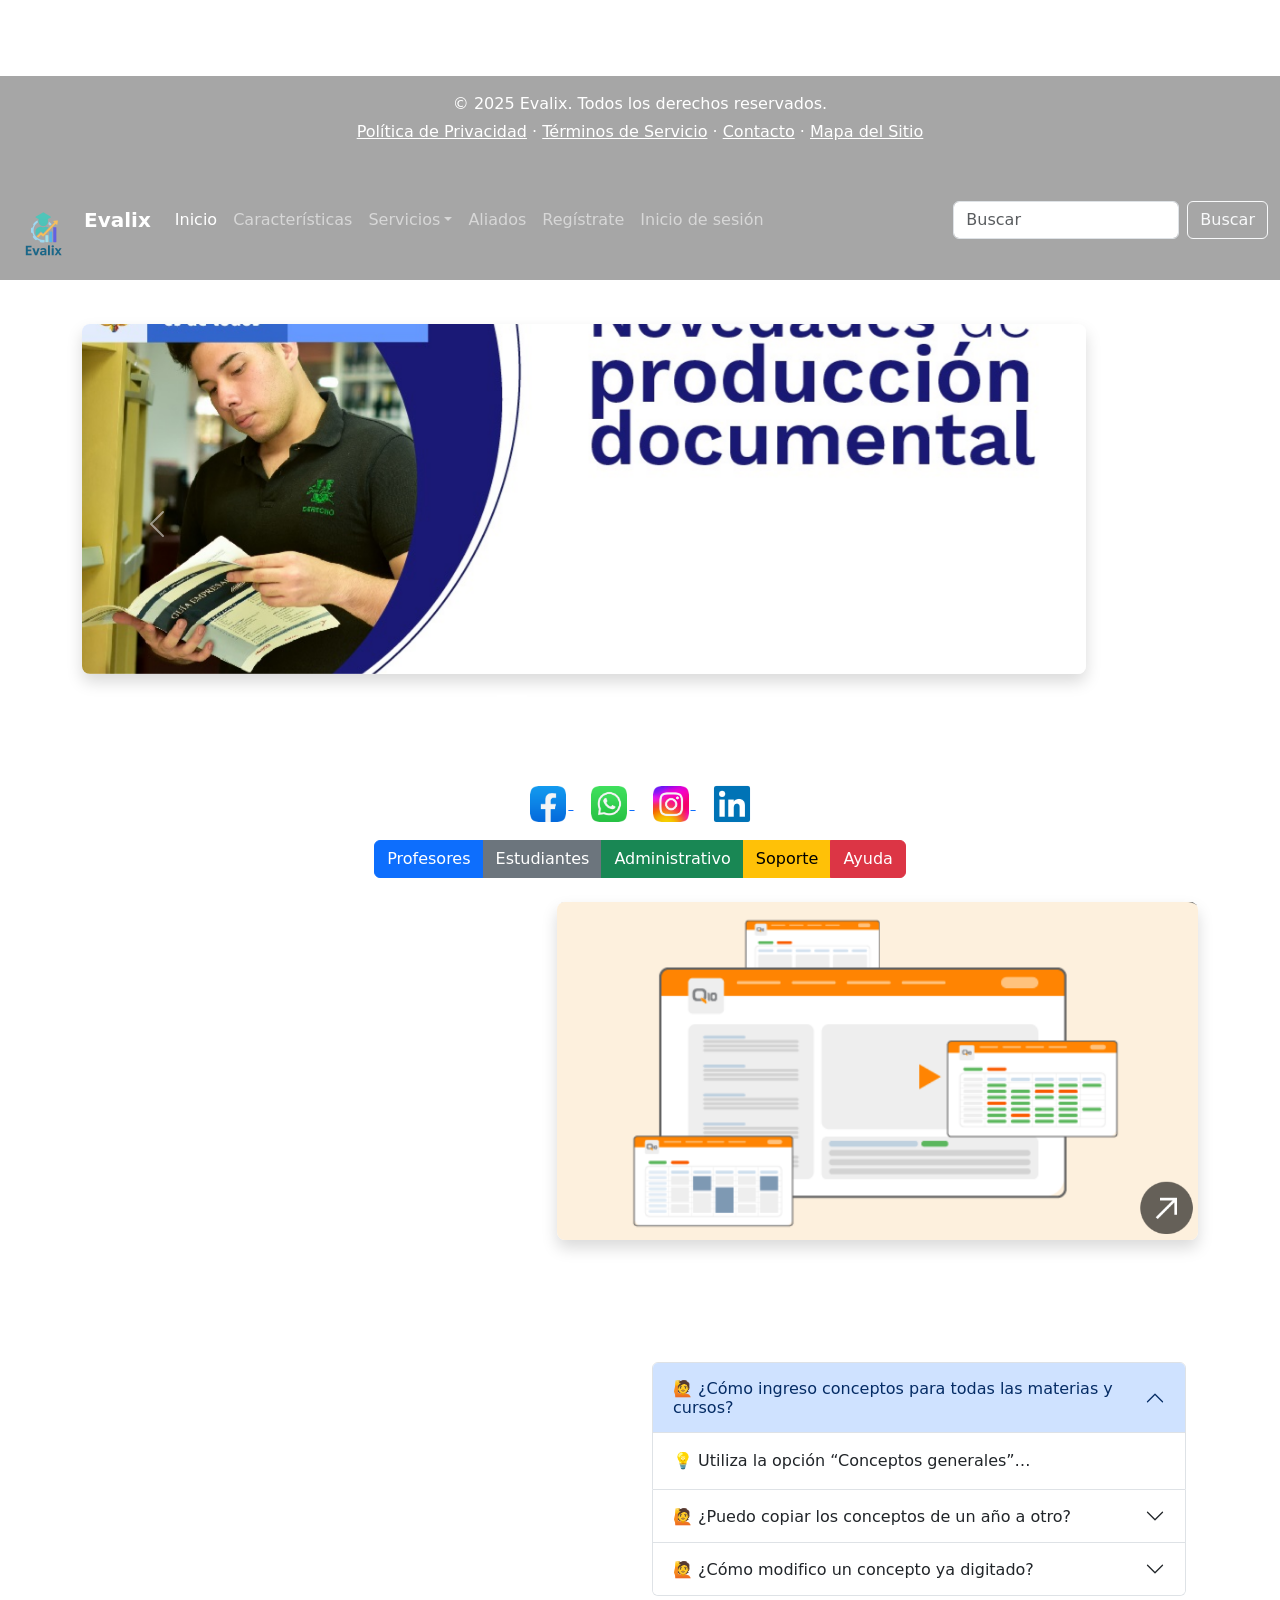
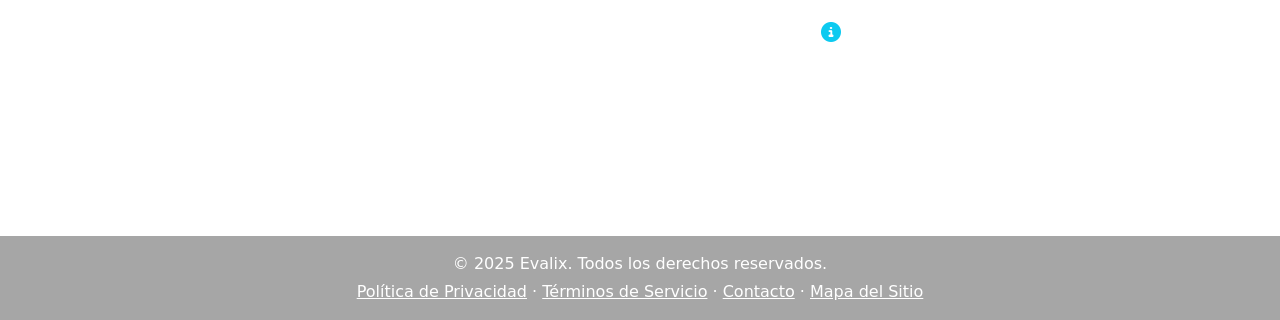
==== commit 79fd6b8e: "Merge branch 'main' into main" ====
--- a/Sistemas-de-notas-main/index.html
+++ b/Sistemas-de-notas-main/index.html
@@ -128,3 +128,320 @@
   <div class="container my-4">
     <div class="row g-4">
       <div class="col-md-5 text-white">
+        <h2>Evalix – Sistema de Notas Académicas</h2>
+        <p>Evalix moderniza la gestión de calificaciones y facilita la experiencia de docentes, estudiantes y administradores.</p>
+        <ul>
+          <li>✔️ Registro y consulta de notas por período y asignatura.</li>
+          <li>✔️ Reportes automáticos.</li>
+          <li>✔️ Accesos diferenciados.</li>
+          <li>✔️ Panel de estadísticas.</li>
+          <li>✔️ Exportación en PDF/Excel.</li>
+        </ul>
+      </div>
+      <div class="col-md-7">
+        <img src="assets/imagenes/imagen del  video.png" class="img-fluid rounded-3 shadow" alt="Ejemplo Evalix">
+        <!-- Si prefieres un video real:
+        <div class="ratio ratio-16x9 mt-2">
+          <iframe src="https://www.youtube.com/embed/0RXwQl8KIwY" title="Video Evalix" allowfullscreen></iframe>
+        </div>
+        -->
+      </div>
+    </div>
+  </div>
+
+  <!-- FAQ / Soporte -->
+  <section class="container my-5 p-4 rounded-3" style="background:rgba(255,255,255,.15); backdrop-filter: blur(6px);">
+    <div class="row">
+      <div class="col-md-6 mb-4 mb-md-0 text-white">
+        <h3 class="mb-3"><i class="fa fa-envelope"></i> Contáctenos</h3>
+        <ul class="list-unstyled fs-5">
+          <li><i class="fa fa-envelope me-2"></i><b>Email:</b> soporteevalix@evalix.com</li>
+          <li><i class="fa fa-phone me-2"></i><b>Teléfono:</b> 604 123 4556</li>
+          <li><i class="fa fa-mobile-alt me-2"></i><b>Celular:</b> 316 524 9719</li>
+          <li><i class="fa fa-building me-2"></i><b>Dirección:</b> Medellín, Colombia</li>
+        </ul>
+      </div>
+      <div class="col-md-6">
+        <h3 class="mb-3 text-white"><i class="fa fa-question-circle"></i> Preguntas frecuentes</h3>
+        <div class="accordion" id="faqAccordion">
+          <div class="accordion-item">
+            <h2 class="accordion-header" id="headingOne">
+              <button class="accordion-button" type="button" data-bs-toggle="collapse" data-bs-target="#collapseOne">
+                🙋 ¿Cómo ingreso conceptos para todas las materias y cursos?
+              </button>
+            </h2>
+            <div id="collapseOne" class="accordion-collapse collapse show">
+              <div class="accordion-body">💡 Utiliza la opción “Conceptos generales”…</div>
+            </div>
+          </div>
+          <div class="accordion-item">
+            <h2 class="accordion-header" id="headingTwo">
+              <button class="accordion-button collapsed" type="button" data-bs-toggle="collapse" data-bs-target="#collapseTwo">
+                🙋 ¿Puedo copiar los conceptos de un año a otro?
+              </button>
+            </h2>
+            <div id="collapseTwo" class="accordion-collapse collapse">
+              <div class="accordion-body">💡 En “Conceptos descriptivos”…</div>
+            </div>
+          </div>
+          <div class="accordion-item">
+            <h2 class="accordion-header" id="headingThree">
+              <button class="accordion-button collapsed" type="button" data-bs-toggle="collapse" data-bs-target="#collapseThree">
+                🙋 ¿Cómo modifico un concepto ya digitado?
+              </button>
+            </h2>
+            <div id="collapseThree" class="accordion-collapse collapse">
+              <div class="accordion-body">💡 Si está…</div>
+            </div>
+          </div>
+        </div>
+        <div class="mt-4 text-white">
+          <h5>Ayuda y soporte <i class="fa fa-info-circle text-info"></i></h5>
+          <ul class="list-unstyled fs-6">
+            <li><i class="fa fa-book me-2"></i> Base de conocimiento</li>
+            <li><i class="fa fa-comments me-2"></i> Preguntas y respuestas</li>
+            <li><i class="fa fa-clock me-2"></i> <b>Horario de soporte:</b> Lun–Vie 8:00–12:30 y 14:00–18:00 · Sáb 9:00–13:00</li>
+          </ul>
+        </div>
+      </div>
+    </div>
+  </section>
+
+  <footer class="text-white text-center p-3 mt-5" style="background: rgba(0,0,0,.35);">
+    <p class="mb-1">&copy; 2025 Evalix. Todos los derechos reservados.</p>
+    <p class="mb-0">
+      <a href="#" class="text-white text-decoration-underline">Política de Privacidad</a> ·
+      <a href="#" class="text-white text-decoration-underline">Términos de Servicio</a> ·
+      <a href="#" class="text-white text-decoration-underline">Contacto</a> ·
+      <a href="#" class="text-white text-decoration-underline">Mapa del Sitio</a>
+    </p>
+  </footer>
+
+  <!-- Bootstrap JS -->
+  <script src="https://cdn.jsdelivr.net/npm/bootstrap@5.3.3/dist/js/bootstrap.bundle.min.js"></script>
+  <script src="evalix-mockapi.js"></script>
+</body>
+</html><!DOCTYPE html>
+<html lang="es">
+<head>
+  <meta charset="UTF-8" />
+  <meta name="viewport" content="width=device-width, initial-scale=1.0"/>
+  <title>Página de Sistemas de notas – Evalix</title>
+
+  <!-- CSS -->
+  <link rel="stylesheet" href="assets/css/styles.css" />
+
+  <!-- Bootstrap -->
+  <link href="https://cdn.jsdelivr.net/npm/bootstrap@5.3.3/dist/css/bootstrap.min.css" rel="stylesheet"/>
+
+  <!-- Font Awesome -->
+  <link rel="stylesheet" href="https://cdnjs.cloudflare.com/ajax/libs/font-awesome/6.5.0/css/all.min.css"/>
+</head>
+
+<body style="background-image:url('assets/imagenes/fondoazul.jpg'); background-size:cover; background-position:center; background-attachment:fixed;">
+
+  <!-- Navbar (único) -->
+  <nav class="navbar navbar-expand-lg navbar-dark" style="background: rgba(0,0,0,.35);">
+    <div class="container-fluid">
+      <a class="navbar-brand d-flex align-items-center" href="index.html">
+        <img src="assets/imagenes/evalix.png" alt="Evalix" width="64" height="64" class="me-2"/>
+        <span class="fw-semibold">Evalix</span>
+      </a>
+
+      <button class="navbar-toggler" type="button" data-bs-toggle="collapse"
+              data-bs-target="#navbarSupportedContent" aria-controls="navbarSupportedContent"
+              aria-expanded="false" aria-label="Mostrar navegación">
+        <span class="navbar-toggler-icon"></span>
+      </button>
+
+      <div class="collapse navbar-collapse" id="navbarSupportedContent">
+        <ul class="navbar-nav me-auto mb-2 mb-lg-0">
+          <li class="nav-item"><a class="nav-link active" href="#">Inicio</a></li>
+          <li class="nav-item"><a class="nav-link" href="#">Características</a></li>
+          <li class="nav-item dropdown">
+            <a class="nav-link dropdown-toggle" href="#" role="button" data-bs-toggle="dropdown">Servicios</a>
+            <ul class="dropdown-menu">
+              <li><a class="dropdown-item" href="#">Servicios</a></li>
+              <li><a class="dropdown-item" href="#">Otros</a></li>
+              <li><hr class="dropdown-divider"/></li>
+              <li><a class="dropdown-item" href="#">Sedes</a></li>
+            </ul>
+          </li>
+          <li class="nav-item"><a class="nav-link" href="#">Aliados</a></li>
+          <li class="nav-item"><a class="nav-link" href="#">Regístrate</a></li>
+          <li class="nav-item"><a class="nav-link" href="login.html">Inicio de sesión</a></li>
+        </ul>
+
+        <form class="d-flex" role="search">
+          <input class="form-control me-2" type="search" placeholder="Buscar" aria-label="Buscar">
+          <button class="btn btn-outline-light" type="submit">Buscar</button>
+        </form>
+      </div>
+    </div>
+  </nav>
+
+  <!-- Carrusel (único) -->
+  <div class="container py-4">
+    <div id="miCarrusel" class="carousel slide" data-bs-ride="carousel">
+      <div class="carousel-indicators">
+        <button type="button" data-bs-target="#miCarrusel" data-bs-slide-to="0" class="active" aria-current="true" aria-label="Slide 1"></button>
+        <button type="button" data-bs-target="#miCarrusel" data-bs-slide-to="1" aria-label="Slide 2"></button>
+        <button type="button" data-bs-target="#miCarrusel" data-bs-slide-to="2" aria-label="Slide 3"></button>
+        <button type="button" data-bs-target="#miCarrusel" data-bs-slide-to="3" aria-label="Slide 4"></button>
+        <button type="button" data-bs-target="#miCarrusel" data-bs-slide-to="4" aria-label="Slide 5"></button>
+      </div>
+
+      <div class="carousel-inner rounded-3 shadow">
+        <div class="carousel-item active">
+          <img src="assets/imagenes/banner/1.jpg" class="d-block w-100" alt="Banner 1">
+        </div>
+        <div class="carousel-item">
+          <img src="assets/imagenes/banner/2.jpg" class="d-block w-100" alt="Banner 2">
+        </div>
+        <div class="carousel-item">
+          <img src="assets/imagenes/banner/3.jpg" class="d-block w-100" alt="Banner 3">
+        </div>
+        <div class="carousel-item">
+          <img src="assets/imagenes/banner/4.jpg" class="d-block w-100" alt="Banner 4">
+        </div>
+        <div class="carousel-item">
+          <img src="assets/imagenes/banner/5.jpg" class="d-block w-100" alt="Banner 5">
+        </div>
+      </div>
+
+      <button class="carousel-control-prev" type="button" data-bs-target="#miCarrusel" data-bs-slide="prev">
+        <span class="carousel-control-prev-icon" aria-hidden="true"></span>
+        <span class="visually-hidden">Anterior</span>
+      </button>
+      <button class="carousel-control-next" type="button" data-bs-target="#miCarrusel" data-bs-slide="next">
+        <span class="carousel-control-next-icon" aria-hidden="true"></span>
+        <span class="visually-hidden">Siguiente</span>
+      </button>
+    </div>
+  </div>
+
+  <!-- Redes -->
+  <div class="text-center my-3">
+    <a href="https://www.facebook.com" target="_blank" class="mx-2">
+      <img src="assets/imagenes/AppIcon/facebook.png" alt="Facebook" width="40" height="40">
+    </a>
+    <a href="https://www.whatsapp.com/" target="_blank" class="mx-2">
+      <img src="assets/imagenes/AppIcon/whatsapp.png" alt="WhatsApp" width="40" height="40">
+    </a>
+    <a href="https://www.instagram.com/" target="_blank" class="mx-2">
+      <img src="assets/imagenes/AppIcon/instagram.png" alt="Instagram" width="40" height="40">
+    </a>
+    <a href="https://co.linkedin.com/" target="_blank" class="mx-2">
+      <img src="assets/imagenes/AppIcon/linkedin.png" alt="LinkedIn" width="40" height="40">
+    </a>
+  </div>
+
+  <!-- Botones de acceso -->
+  <div class="container text-center my-3">
+    <div class="btn-group" role="group">
+      <a class="btn btn-primary" href="login.html">Profesores</a>
+      <a class="btn btn-secondary" href="login.html">Estudiantes</a>
+      <a class="btn btn-success" href="login.html">Administrativo</a>
+      <a class="btn btn-warning" href="login.html">Soporte</a>
+      <a class="btn btn-danger" href="login.html">Ayuda</a>
+    </div>
+  </div>
+
+  <!-- Intro + imagen -->
+  <div class="container my-4">
+    <div class="row g-4">
+      <div class="col-md-5 text-white">
+        <h2>Evalix – Sistema de Notas Académicas</h2>
+        <p>Evalix moderniza la gestión de calificaciones y facilita la experiencia de docentes, estudiantes y administradores.</p>
+        <ul>
+          <li>✔️ Registro y consulta de notas por período y asignatura.</li>
+          <li>✔️ Reportes automáticos.</li>
+          <li>✔️ Accesos diferenciados.</li>
+          <li>✔️ Panel de estadísticas.</li>
+          <li>✔️ Exportación en PDF/Excel.</li>
+        </ul>
+      </div>
+      <div class="col-md-7">
+        <img src="assets/imagenes/imagen del  video.png" class="img-fluid rounded-3 shadow" alt="Ejemplo Evalix">
+        <!-- Si prefieres un video real:
+        <div class="ratio ratio-16x9 mt-2">
+          <iframe src="https://www.youtube.com/embed/0RXwQl8KIwY" title="Video Evalix" allowfullscreen></iframe>
+        </div>
+        -->
+      </div>
+    </div>
+  </div>
+
+  <!-- FAQ / Soporte -->
+  <section class="container my-5 p-4 rounded-3" style="background:rgba(255,255,255,.15); backdrop-filter: blur(6px);">
+    <div class="row">
+      <div class="col-md-6 mb-4 mb-md-0 text-white">
+        <h3 class="mb-3"><i class="fa fa-envelope"></i> Contáctenos</h3>
+        <ul class="list-unstyled fs-5">
+          <li><i class="fa fa-envelope me-2"></i><b>Email:</b> soporteevalix@evalix.com</li>
+          <li><i class="fa fa-phone me-2"></i><b>Teléfono:</b> 604 123 4556</li>
+          <li><i class="fa fa-mobile-alt me-2"></i><b>Celular:</b> 316 524 9719</li>
+          <li><i class="fa fa-building me-2"></i><b>Dirección:</b> Medellín, Colombia</li>
+        </ul>
+      </div>
+      <div class="col-md-6">
+        <h3 class="mb-3 text-white"><i class="fa fa-question-circle"></i> Preguntas frecuentes</h3>
+        <div class="accordion" id="faqAccordion">
+          <div class="accordion-item">
+            <h2 class="accordion-header" id="headingOne">
+              <button class="accordion-button" type="button" data-bs-toggle="collapse" data-bs-target="#collapseOne">
+                🙋 ¿Cómo ingreso conceptos para todas las materias y cursos?
+              </button>
+            </h2>
+            <div id="collapseOne" class="accordion-collapse collapse show">
+              <div class="accordion-body">💡 Utiliza la opción “Conceptos generales”…</div>
+            </div>
+          </div>
+          <div class="accordion-item">
+            <h2 class="accordion-header" id="headingTwo">
+              <button class="accordion-button collapsed" type="button" data-bs-toggle="collapse" data-bs-target="#collapseTwo">
+                🙋 ¿Puedo copiar los conceptos de un año a otro?
+              </button>
+            </h2>
+            <div id="collapseTwo" class="accordion-collapse collapse">
+              <div class="accordion-body">💡 En “Conceptos descriptivos”…</div>
+            </div>
+          </div>
+          <div class="accordion-item">
+            <h2 class="accordion-header" id="headingThree">
+              <button class="accordion-button collapsed" type="button" data-bs-toggle="collapse" data-bs-target="#collapseThree">
+                🙋 ¿Cómo modifico un concepto ya digitado?
+              </button>
+            </h2>
+            <div id="collapseThree" class="accordion-collapse collapse">
+              <div class="accordion-body">💡 Si está…</div>
+            </div>
+          </div>
+        </div>
+        <div class="mt-4 text-white">
+          <h5>Ayuda y soporte <i class="fa fa-info-circle text-info"></i></h5>
+          <ul class="list-unstyled fs-6">
+            <li><i class="fa fa-book me-2"></i> Base de conocimiento</li>
+            <li><i class="fa fa-comments me-2"></i> Preguntas y respuestas</li>
+            <li><i class="fa fa-clock me-2"></i> <b>Horario de soporte:</b> Lun–Vie 8:00–12:30 y 14:00–18:00 · Sáb 9:00–13:00</li>
+          </ul>
+        </div>
+      </div>
+    </div>
+  </section>
+
+  <footer class="text-white text-center p-3 mt-5" style="background: rgba(0,0,0,.35);">
+    <p class="mb-1">&copy; 2025 Evalix. Todos los derechos reservados.</p>
+    <p class="mb-0">
+      <a href="#" class="text-white text-decoration-underline">Política de Privacidad</a> ·
+      <a href="#" class="text-white text-decoration-underline">Términos de Servicio</a> ·
+      <a href="#" class="text-white text-decoration-underline">Contacto</a> ·
+      <a href="#" class="text-white text-decoration-underline">Mapa del Sitio</a>
+    </p>
+  </footer>
+
+  <!-- Bootstrap JS -->
+  <script src="https://cdn.jsdelivr.net/npm/bootstrap@5.3.3/dist/js/bootstrap.bundle.min.js"></script>
+  <script src="evalix-mockapi.js"></script>
+</body>
+</html>
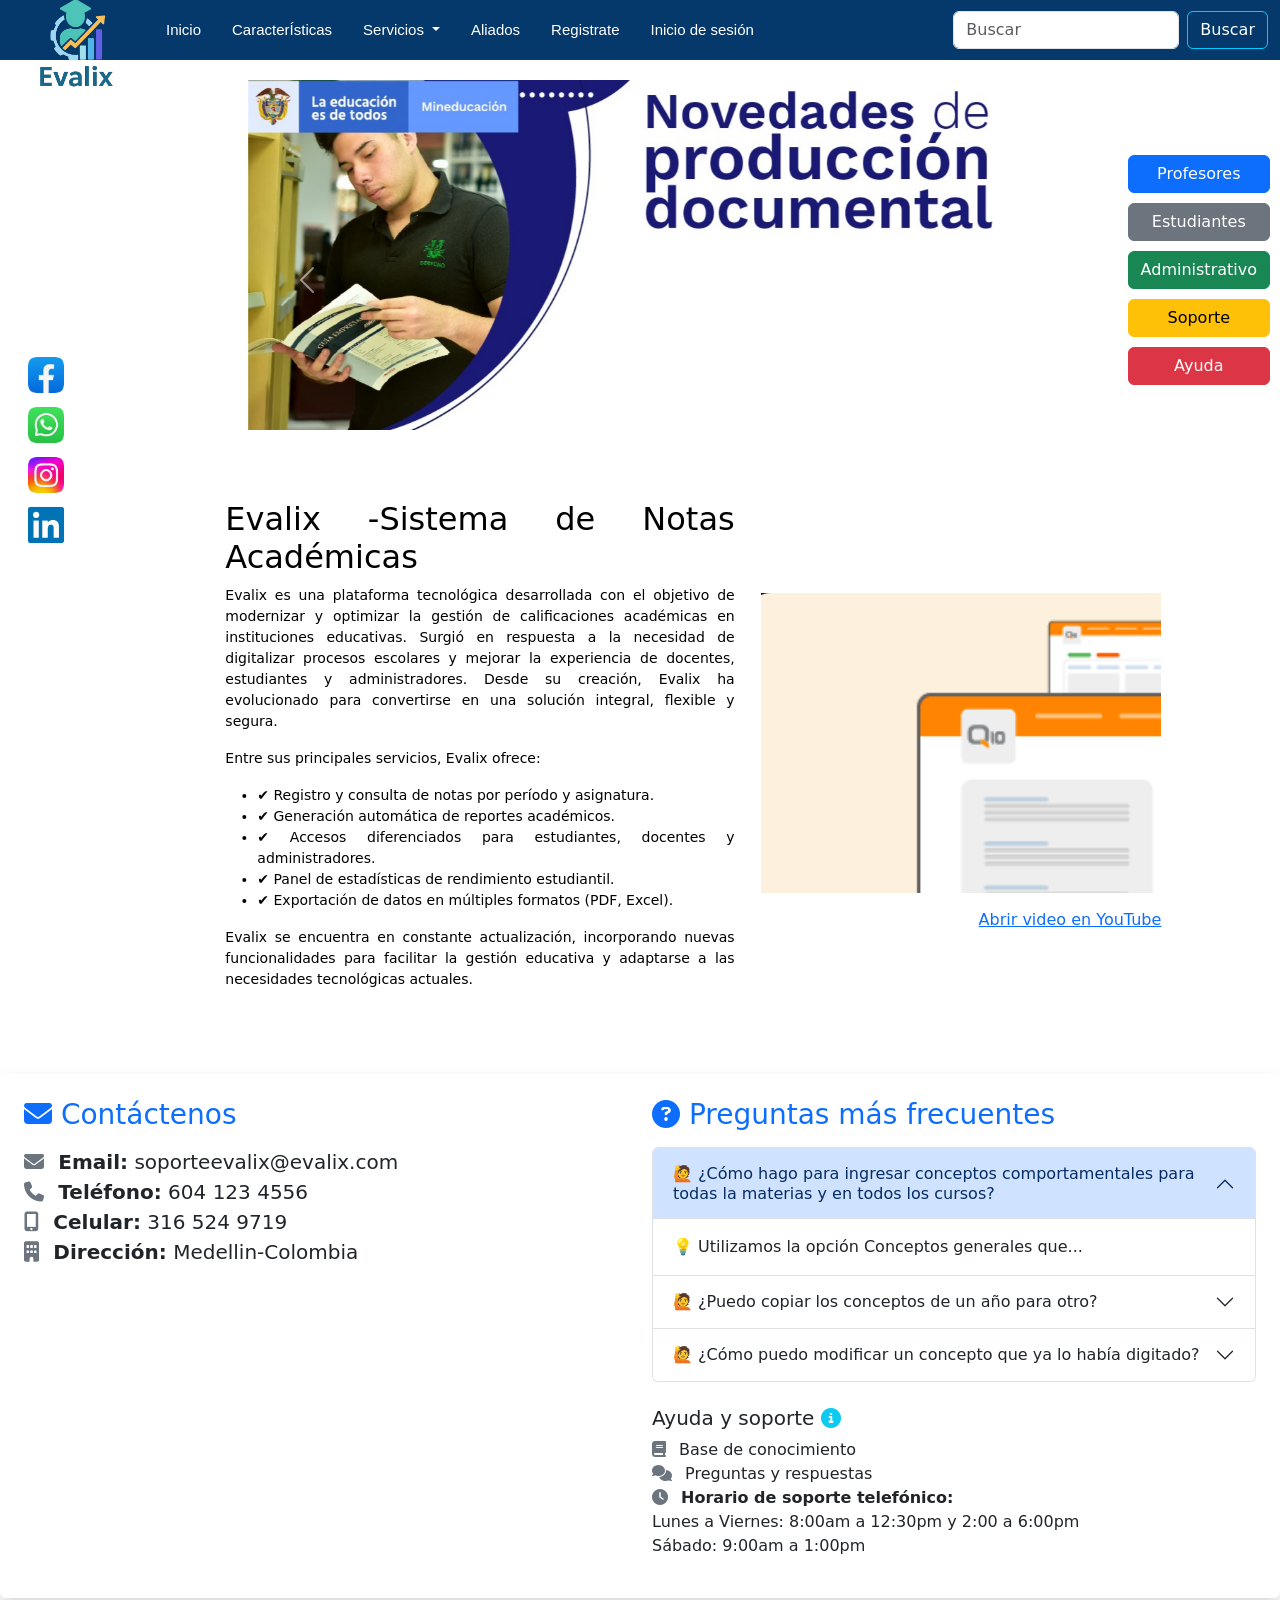
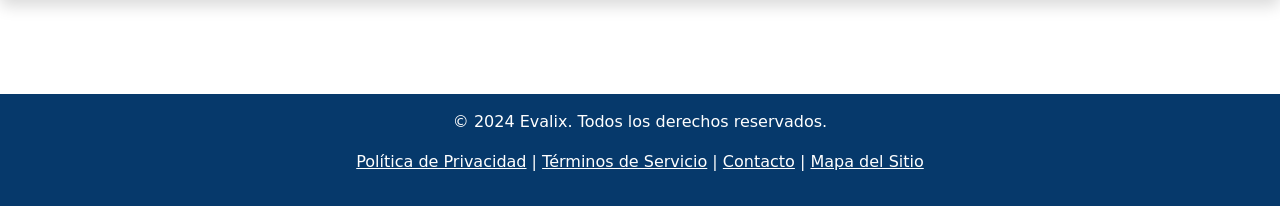
==== commit 21a9ba19: "ajuste de index y api" ====
--- a/Sistemas-de-notas-main/index.html
+++ b/Sistemas-de-notas-main/index.html
@@ -1,447 +1,299 @@
 <!DOCTYPE html>
-<html lang="es">
+<html lang="en">
 <head>
-  <meta charset="UTF-8" />
-  <meta name="viewport" content="width=device-width, initial-scale=1.0"/>
-  <title>Página de Sistemas de notas – Evalix</title>
-
-  <!-- CSS -->
-  <link rel="stylesheet" href="assets/css/styles.css" />
-
-  <!-- Bootstrap -->
-  <link href="https://cdn.jsdelivr.net/npm/bootstrap@5.3.3/dist/css/bootstrap.min.css" rel="stylesheet"/>
-
-  <!-- Font Awesome -->
-  <link rel="stylesheet" href="https://cdnjs.cloudflare.com/ajax/libs/font-awesome/6.5.0/css/all.min.css"/>
+    <meta charset="UTF-8">
+    <meta name="viewport" content="width=device-width, initial-scale=1.0">
+    <title>Pagina de Sistemas de notas</title>
+    <link rel="stylesheet" href="assets/css/styles.css">
+    <!-- Bootstrap CSS -->
+<link href="https://cdn.jsdelivr.net/npm/bootstrap@5.3.3/dist/css/bootstrap.min.css" rel="stylesheet">
+
+<!-- Bootstrap JS (para navbar colapsable) -->
+<script src="https://cdn.jsdelivr.net/npm/bootstrap@5.3.3/dist/js/bootstrap.bundle.min.js"></script>
+<link rel="stylesheet" href="https://cdnjs.cloudflare.com/ajax/libs/font-awesome/6.5.0/css/all.min.css">
+
+
 </head>
-
-<body style="background-image:url('assets/imagenes/fondoazul.jpg'); background-size:cover; background-position:center; background-attachment:fixed;">
-
-  <!-- Navbar (único) -->
-  <nav class="navbar navbar-expand-lg navbar-dark" style="background: rgba(0,0,0,.35);">
-    <div class="container-fluid">
-      <a class="navbar-brand d-flex align-items-center" href="index.html">
-        <img src="assets/imagenes/evalix.png" alt="Evalix" width="64" height="64" class="me-2"/>
-        <span class="fw-semibold">Evalix</span>
-      </a>
-
-      <button class="navbar-toggler" type="button" data-bs-toggle="collapse"
-              data-bs-target="#navbarSupportedContent" aria-controls="navbarSupportedContent"
-              aria-expanded="false" aria-label="Mostrar navegación">
-        <span class="navbar-toggler-icon"></span>
-      </button>
-
-      <div class="collapse navbar-collapse" id="navbarSupportedContent">
-        <ul class="navbar-nav me-auto mb-2 mb-lg-0">
-          <li class="nav-item"><a class="nav-link active" href="#">Inicio</a></li>
-          <li class="nav-item"><a class="nav-link" href="#">Características</a></li>
-          <li class="nav-item dropdown">
-            <a class="nav-link dropdown-toggle" href="#" role="button" data-bs-toggle="dropdown">Servicios</a>
-            <ul class="dropdown-menu">
-              <li><a class="dropdown-item" href="#">Servicios</a></li>
-              <li><a class="dropdown-item" href="#">Otros</a></li>
-              <li><hr class="dropdown-divider"/></li>
-              <li><a class="dropdown-item" href="#">Sedes</a></li>
-            </ul>
-          </li>
-          <li class="nav-item"><a class="nav-link" href="#">Aliados</a></li>
-          <li class="nav-item"><a class="nav-link" href="#">Regístrate</a></li>
-          <li class="nav-item"><a class="nav-link" href="login.html">Inicio de sesión</a></li>
-        </ul>
-
-        <form class="d-flex" role="search">
-          <input class="form-control me-2" type="search" placeholder="Buscar" aria-label="Buscar">
-          <button class="btn btn-outline-light" type="submit">Buscar</button>
-        </form>
-      </div>
-    </div>
-  </nav>
-
-  <!-- Carrusel (único) -->
-  <div class="container py-4">
-    <div id="miCarrusel" class="carousel slide" data-bs-ride="carousel">
-      <div class="carousel-indicators">
-        <button type="button" data-bs-target="#miCarrusel" data-bs-slide-to="0" class="active" aria-current="true" aria-label="Slide 1"></button>
-        <button type="button" data-bs-target="#miCarrusel" data-bs-slide-to="1" aria-label="Slide 2"></button>
-        <button type="button" data-bs-target="#miCarrusel" data-bs-slide-to="2" aria-label="Slide 3"></button>
-        <button type="button" data-bs-target="#miCarrusel" data-bs-slide-to="3" aria-label="Slide 4"></button>
-        <button type="button" data-bs-target="#miCarrusel" data-bs-slide-to="4" aria-label="Slide 5"></button>
-      </div>
-
-      <div class="carousel-inner rounded-3 shadow">
-        <div class="carousel-item active">
-          <img src="assets/imagenes/banner/1.jpg" class="d-block w-100" alt="Banner 1">
-        </div>
-        <div class="carousel-item">
-          <img src="assets/imagenes/banner/2.jpg" class="d-block w-100" alt="Banner 2">
-        </div>
-        <div class="carousel-item">
-          <img src="assets/imagenes/banner/3.jpg" class="d-block w-100" alt="Banner 3">
-        </div>
-        <div class="carousel-item">
-          <img src="assets/imagenes/banner/4.jpg" class="d-block w-100" alt="Banner 4">
-        </div>
-        <div class="carousel-item">
-          <img src="assets/imagenes/banner/5.jpg" class="d-block w-100" alt="Banner 5">
-        </div>
-      </div>
-
-      <button class="carousel-control-prev" type="button" data-bs-target="#miCarrusel" data-bs-slide="prev">
-        <span class="carousel-control-prev-icon" aria-hidden="true"></span>
-        <span class="visually-hidden">Anterior</span>
-      </button>
-      <button class="carousel-control-next" type="button" data-bs-target="#miCarrusel" data-bs-slide="next">
-        <span class="carousel-control-next-icon" aria-hidden="true"></span>
-        <span class="visually-hidden">Siguiente</span>
-      </button>
-    </div>
-  </div>
-
-  <!-- Redes -->
-  <div class="text-center my-3">
-    <a href="https://www.facebook.com" target="_blank" class="mx-2">
-      <img src="assets/imagenes/AppIcon/facebook.png" alt="Facebook" width="40" height="40">
-    </a>
-    <a href="https://www.whatsapp.com/" target="_blank" class="mx-2">
-      <img src="assets/imagenes/AppIcon/whatsapp.png" alt="WhatsApp" width="40" height="40">
-    </a>
-    <a href="https://www.instagram.com/" target="_blank" class="mx-2">
-      <img src="assets/imagenes/AppIcon/instagram.png" alt="Instagram" width="40" height="40">
-    </a>
-    <a href="https://co.linkedin.com/" target="_blank" class="mx-2">
-      <img src="assets/imagenes/AppIcon/linkedin.png" alt="LinkedIn" width="40" height="40">
-    </a>
-  </div>
-
-  <!-- Botones de acceso -->
-  <div class="container text-center my-3">
-    <div class="btn-group" role="group">
-      <a class="btn btn-primary" href="login.html">Profesores</a>
-      <a class="btn btn-secondary" href="login.html">Estudiantes</a>
-      <a class="btn btn-success" href="login.html">Administrativo</a>
-      <a class="btn btn-warning" href="login.html">Soporte</a>
-      <a class="btn btn-danger" href="login.html">Ayuda</a>
-    </div>
-  </div>
-
-  <!-- Intro + imagen -->
-  <div class="container my-4">
-    <div class="row g-4">
-      <div class="col-md-5 text-white">
-        <h2>Evalix – Sistema de Notas Académicas</h2>
-        <p>Evalix moderniza la gestión de calificaciones y facilita la experiencia de docentes, estudiantes y administradores.</p>
-        <ul>
-          <li>✔️ Registro y consulta de notas por período y asignatura.</li>
-          <li>✔️ Reportes automáticos.</li>
-          <li>✔️ Accesos diferenciados.</li>
-          <li>✔️ Panel de estadísticas.</li>
-          <li>✔️ Exportación en PDF/Excel.</li>
-        </ul>
-      </div>
-      <div class="col-md-7">
-        <img src="assets/imagenes/imagen del  video.png" class="img-fluid rounded-3 shadow" alt="Ejemplo Evalix">
-        <!-- Si prefieres un video real:
-        <div class="ratio ratio-16x9 mt-2">
-          <iframe src="https://www.youtube.com/embed/0RXwQl8KIwY" title="Video Evalix" allowfullscreen></iframe>
-        </div>
-        -->
-      </div>
-    </div>
-  </div>
-
-  <!-- FAQ / Soporte -->
-  <section class="container my-5 p-4 rounded-3" style="background:rgba(255,255,255,.15); backdrop-filter: blur(6px);">
-    <div class="row">
-      <div class="col-md-6 mb-4 mb-md-0 text-white">
-        <h3 class="mb-3"><i class="fa fa-envelope"></i> Contáctenos</h3>
-        <ul class="list-unstyled fs-5">
-          <li><i class="fa fa-envelope me-2"></i><b>Email:</b> soporteevalix@evalix.com</li>
-          <li><i class="fa fa-phone me-2"></i><b>Teléfono:</b> 604 123 4556</li>
-          <li><i class="fa fa-mobile-alt me-2"></i><b>Celular:</b> 316 524 9719</li>
-          <li><i class="fa fa-building me-2"></i><b>Dirección:</b> Medellín, Colombia</li>
-        </ul>
-      </div>
-      <div class="col-md-6">
-        <h3 class="mb-3 text-white"><i class="fa fa-question-circle"></i> Preguntas frecuentes</h3>
-        <div class="accordion" id="faqAccordion">
-          <div class="accordion-item">
-            <h2 class="accordion-header" id="headingOne">
-              <button class="accordion-button" type="button" data-bs-toggle="collapse" data-bs-target="#collapseOne">
-                🙋 ¿Cómo ingreso conceptos para todas las materias y cursos?
-              </button>
-            </h2>
-            <div id="collapseOne" class="accordion-collapse collapse show">
-              <div class="accordion-body">💡 Utiliza la opción “Conceptos generales”…</div>
+<!-- <Fondo de la pantalla index;"> -->
+
+<body style="background-image: url('assets/imagenes/fondoazul.jpg'); 
+             background-size: cover; 
+             background-position: center; 
+             background-attachment: fixed;">
+
+
+
+ <!-- barra de navegacion Esta parte inclute logo -->
+  
+  <nav class="navbar navbar-expand-lg navbar-custom"> 
+  <div class="container-fluid">
+    <a class="navbar-brand" href="#">
+  <img src="assets/imagenes/evalix.png" alt="evalix" width="130" height="130" class="logo-navbar">
+</a>
+
+
+    <button class="navbar-toggler" type="button" data-bs-toggle="collapse"
+      data-bs-target="#navbarSupportedContent" aria-controls="navbarSupportedContent" aria-expanded="false"
+      aria-label="Toggle navigation">
+      <span class="navbar-toggler-icon"></span>
+    </button>
+
+    <div class="collapse navbar-collapse" id="navbarSupportedContent">
+      <ul class="navbar-nav me-auto mb-2 mb-lg-0">
+        <li class="nav-item">
+            <a class="nav-link" href="#">Inicio</a>
+        </li>
+        <li class="nav-item">
+          <a class="nav-link" href="#">CaracterÍsticas</a>
+        </li>
+        <li class="nav-item dropdown">
+          <a class="nav-link dropdown-toggle" href="#" role="button" data-bs-toggle="dropdown"
+            aria-expanded="false">
+            Servicios
+          </a>
+          <ul class="dropdown-menu">
+            <li><a class="dropdown-item" href="#">Servicios</a></li>
+            <li><a class="dropdown-item" href="#">Otros</a></li>
+            <li>
+              <hr class="dropdown-divider">
+            </li>
+            <li><a class="dropdown-item" href="#">Sedes</a></li>
+          </ul>
+        </li>
+        <li class="nav-item">
+             <a class="nav-link" href="#">Aliados</a>
+        </li>
+  <li class="nav-item">
+       <a class="nav-link" href="../Registro.html">Registrate</a>
+        </li>
+        <li class="nav-item">
+             <a class="nav-link" href="../log.html">Inicio de sesión
+             </a>
+        </li>
+      </ul>
+
+      <form class="d-flex" role="search">
+        <input class="form-control me-2" type="search" placeholder="Buscar" aria-label="Search">
+        <button class="btn btn-outline-success" type="submit">Buscar</button>
+      </form>
+    </div>
+  </div>
+</nav>
+<!-- -------------------------------------------------------------------- -->
+<!-- carrusel de imagenes -->
+<div class="d-flex justify-content-center align-items-center vh 75>
+  <div id="miCarrusel" class="carousel slide w-75" data-bs-ride="carousel">
+
+
+<div id="miCarrusel" class="carousel slide" data-bs-ride="carousel">
+  <!-- Indicadores (los puntitos) -->
+  <div class="carousel-indicators">
+    <button type="button" data-bs-target="#miCarrusel" data-bs-slide-to="0" class="active" aria-current="true" aria-label="Slide 1"></button>
+    <button type="button" data-bs-target="#miCarrusel" data-bs-slide-to="1" aria-label="Slide 2"></button>
+    <button type="button" data-bs-target="#miCarrusel" data-bs-slide-to="2" aria-label="Slide 3"></button>
+    <button type="button" data-bs-target="#miCarrusel" data-bs-slide-to="3" aria-label="Slide 4"></button>
+    <button type="button" data-bs-target="#miCarrusel" data-bs-slide-to="4" aria-label="Slide 5"></button>
+     <button type="button" data-bs-target="#miCarrusel" data-bs-slide-to="4" aria-label="Slide 6"></button>
+  </div>
+
+  <!-- Imágenes del carrusel -->
+
+
+
+  <div class="carousel-inner">
+    <div class="carousel-item active">
+      <img src="assets/imagenes/banner/1.jpg">
+    </div>
+    <div class="carousel-item">
+      <img src="assets/imagenes/banner/2.jpg">
+    </div>
+<div class="carousel-item">
+      <img src="assets/imagenes/banner/3.jpg">
+    </div>
+<div class="carousel-item">
+      <img src="assets/imagenes/banner/4.jpg">
+    </div>
+    <div class="carousel-item">
+      <img src="assets/imagenes/banner/6.jpg">
+    </div>
+    <div class="carousel-item">
+      <img src="assets/imagenes/banner/5.jpg" class="d-block w-100" alt="Imagen 3">
+    </div>
+  </div>
+
+
+
+
+
+  <!-- Controles (flechas) -->
+  <button class="carousel-control-prev" type="button" data-bs-target="#miCarrusel" data-bs-slide="prev">
+    <span class="carousel-control-prev-icon" aria-hidden="true"></span>
+    <span class="visually-hidden">Anterior</span>
+  </button>
+  <button class="carousel-control-next" type="button" data-bs-target="#miCarrusel" data-bs-slide="next">
+    <span class="carousel-control-next-icon" aria-hidden="true"></span>
+    <span class="visually-hidden">Siguiente</span>
+  </button>
+</div>
+ </div>
+</div>
+<!-- -------------------------------------------------------------------- -->
+
+<!-- ICONOS DE REDES SOCIALES  -->
+<div class="social-icons">
+  <a href="https://www.facebook.com" target="_blank" class="mx-3">
+    <img src="assets\imagenes\AppIcon\facebook.png" alt="facebook" width="40" height="40">
+  </a>
+
+  <a href="https://www.whatsapp.com/" class="mx-3">
+    <img src="assets\imagenes\AppIcon\whatsapp.png" alt="Twitter" width="40" height="40">
+  </a>
+  <a href="https://www.instagram.com/" class="mx-3">
+    <img src="assets\imagenes\AppIcon\instagram.png" alt="Instagram" width="40" height="40">
+  </a>
+  <a href="https://co.linkedin.com/" class="mx-3">
+    <img src="assets\imagenes\AppIcon\linkedin.png" alt="linkedin" width="40" height="40">                 
+    </a>    
+</div>      
+    <!-- -------------------------------------------------------------------- -->
+
+    <!-- menu de Botones ala derecha -->
+
+
+<div class="botones-derecha">
+  <button class="btn btn-primary" onclick="location.href='Login.html'">Profesores</button>
+  <button class="btn btn-secondary" onclick="location.href='Login.html'">Estudiantes</button>
+  <button class="btn btn-success" onclick="location.href='Login.html'">Administrativo</button>
+  <button class="btn btn-warning" onclick="location.href='Login.html'">Soporte</button>
+  <button class="btn btn-danger" onclick="location.href='Login.html'">Ayuda</button>
+</div>
+ <!-- -------------------------------------------------------------------- -->   
+
+
+<div class="container-fluid">
+  <div class="row">
+    <!-- Columna izquierda: texto -->
+    <div class="col-md-5 resumen-evalix">
+      <h2>Evalix -Sistema de Notas Académicas</h2>
+      <p>
+        Evalix es una plataforma tecnológica desarrollada con el objetivo de modernizar y optimizar la gestión de calificaciones académicas en instituciones educativas. 
+        Surgió en respuesta a la necesidad de digitalizar procesos escolares y mejorar la experiencia de docentes, estudiantes y administradores. Desde su creación, Evalix ha evolucionado para convertirse en una solución integral, flexible y segura.
+      </p>
+      <p>
+        Entre sus principales servicios, Evalix ofrece:
+      </p>
+      <ul>
+        <li>✔️ Registro y consulta de notas por período y asignatura.</li>
+        <li>✔️ Generación automática de reportes académicos.</li>
+        <li>✔️ Accesos diferenciados para estudiantes, docentes y administradores.</li>
+        <li>✔️ Panel de estadísticas de rendimiento estudiantil.</li>
+        <li>✔️ Exportación de datos en múltiples formatos (PDF, Excel).</li>
+      </ul>
+      <p>
+        Evalix se encuentra en constante actualización, incorporando nuevas funcionalidades para facilitar la gestión educativa y adaptarse a las necesidades tecnológicas actuales.
+      </p>
+    </div>
+    <!-- Columna derecha: video -->
+    <div class="col-md-6 d-flex align-items-center justify-content-md-end justify-content-center">
+      <div class="video-container">
+        <iframe src="assets/imagenes/imagen del  video.png" title="Video de Evalix" allowfullscreen style="width:100%;height:300px;max-width:1000px;"></iframe>
+        <div class="mt-2 text-end">
+          <a href="https://www.youtube.com/watch?v=0RXwQl8KIwY" target="_blank" rel="noopener">
+            Abrir video en YouTube
+          </a>
+        </div>
+      </div>
+    </div>
+      <!-- Imagen a lo ancho debajo del texto Evalix -->
+      <!-- <div class="w-100 my-3 d-flex justify-content-center">
+        <img src="" alt="Banner informativo" style="width:100%;max-width:1200px;height:auto;display:block;">
+      </div>
+  </div>
+</div> -->
+   
+
+<!-- Sección de contacto y ayuda -->
+<section class="container my-5 p-4 rounded shadow" style="background:transparent;">
+  <div class="row">
+    <div class="col-md-6 mb-4 mb-md-0">
+      <h3 class="mb-3 text-primary"><i class="fa fa-envelope"></i> Contáctenos</h3>
+      <ul class="list-unstyled fs-5">
+        <li><i class="fa fa-envelope me-2 text-secondary"></i> <b>Email:</b> soporteevalix@evalix.com</li>
+        <li><i class="fa fa-phone me-2 text-secondary"></i> <b>Teléfono:</b> 604 123 4556</li>
+        <li><i class="fa fa-mobile-alt me-2 text-secondary"></i> <b>Celular:</b> 316 524 9719</li>
+        <li><i class="fa fa-building me-2 text-secondary"></i> <b>Dirección:</b> Medellin-Colombia</li>
+      </ul>
+      
+    </div>
+    <div class="col-md-6">
+      <h3 class="mb-3 text-primary"><i class="fa fa-question-circle"></i> Preguntas más frecuentes</h3>
+      <div class="accordion" id="faqAccordion">
+        <div class="accordion-item">
+          <h2 class="accordion-header" id="headingOne">
+            <button class="accordion-button" type="button" data-bs-toggle="collapse" data-bs-target="#collapseOne" aria-expanded="true" aria-controls="collapseOne">
+              🙋 ¿Cómo hago para ingresar conceptos comportamentales para todas la materias y en todos los cursos?
+            </button>
+          </h2>
+          <div id="collapseOne" class="accordion-collapse collapse show" aria-labelledby="headingOne" data-bs-parent="#faqAccordion">
+            <div class="accordion-body">
+              💡 Utilizamos la opción Conceptos generales que...
             </div>
           </div>
-          <div class="accordion-item">
-            <h2 class="accordion-header" id="headingTwo">
-              <button class="accordion-button collapsed" type="button" data-bs-toggle="collapse" data-bs-target="#collapseTwo">
-                🙋 ¿Puedo copiar los conceptos de un año a otro?
-              </button>
-            </h2>
-            <div id="collapseTwo" class="accordion-collapse collapse">
-              <div class="accordion-body">💡 En “Conceptos descriptivos”…</div>
+        </div>
+        <div class="accordion-item">
+          <h2 class="accordion-header" id="headingTwo">
+            <button class="accordion-button collapsed" type="button" data-bs-toggle="collapse" data-bs-target="#collapseTwo" aria-expanded="false" aria-controls="collapseTwo">
+              🙋 ¿Puedo copiar los conceptos de un año para otro?
+            </button>
+          </h2>
+          <div id="collapseTwo" class="accordion-collapse collapse" aria-labelledby="headingTwo" data-bs-parent="#faqAccordion">
+            <div class="accordion-body">
+              💡 En la pestaña Conceptos descriptivos...
             </div>
           </div>
-          <div class="accordion-item">
-            <h2 class="accordion-header" id="headingThree">
-              <button class="accordion-button collapsed" type="button" data-bs-toggle="collapse" data-bs-target="#collapseThree">
-                🙋 ¿Cómo modifico un concepto ya digitado?
-              </button>
-            </h2>
-            <div id="collapseThree" class="accordion-collapse collapse">
-              <div class="accordion-body">💡 Si está…</div>
+        </div>
+        <div class="accordion-item">
+          <h2 class="accordion-header" id="headingThree">
+            <button class="accordion-button collapsed" type="button" data-bs-toggle="collapse" data-bs-target="#collapseThree" aria-expanded="false" aria-controls="collapseThree">
+              🙋 ¿Cómo puedo modificar un concepto que ya lo había digitado?
+            </button>
+          </h2>
+          <div id="collapseThree" class="accordion-collapse collapse" aria-labelledby="headingThree" data-bs-parent="#faqAccordion">
+            <div class="accordion-body">
+              💡 Para modificar un concepto si está...
             </div>
           </div>
         </div>
-        <div class="mt-4 text-white">
-          <h5>Ayuda y soporte <i class="fa fa-info-circle text-info"></i></h5>
-          <ul class="list-unstyled fs-6">
-            <li><i class="fa fa-book me-2"></i> Base de conocimiento</li>
-            <li><i class="fa fa-comments me-2"></i> Preguntas y respuestas</li>
-            <li><i class="fa fa-clock me-2"></i> <b>Horario de soporte:</b> Lun–Vie 8:00–12:30 y 14:00–18:00 · Sáb 9:00–13:00</li>
-          </ul>
-        </div>
-      </div>
-    </div>
-  </section>
-
-  <footer class="text-white text-center p-3 mt-5" style="background: rgba(0,0,0,.35);">
-    <p class="mb-1">&copy; 2025 Evalix. Todos los derechos reservados.</p>
-    <p class="mb-0">
-      <a href="#" class="text-white text-decoration-underline">Política de Privacidad</a> ·
-      <a href="#" class="text-white text-decoration-underline">Términos de Servicio</a> ·
-      <a href="#" class="text-white text-decoration-underline">Contacto</a> ·
-      <a href="#" class="text-white text-decoration-underline">Mapa del Sitio</a>
-    </p>
-  </footer>
-
-  <!-- Bootstrap JS -->
-  <script src="https://cdn.jsdelivr.net/npm/bootstrap@5.3.3/dist/js/bootstrap.bundle.min.js"></script>
-  <script src="evalix-mockapi.js"></script>
+      </div>
+      <div class="mt-4">
+        <h5>Ayuda y soporte <i class="fa fa-info-circle text-info"></i></h5>
+        <ul class="list-unstyled fs-6">
+          <li><i class="fa fa-book me-2 text-secondary"></i> Base de conocimiento</li>
+          <li><i class="fa fa-comments me-2 text-secondary"></i> Preguntas y respuestas</li>
+          <li><i class="fa fa-clock me-2 text-secondary"></i> <b>Horario de soporte telefónico:</b><br>
+            Lunes a Viernes: 8:00am a 12:30pm y 2:00 a 6:00pm<br>
+            Sábado: 9:00am a 1:00pm
+          </li>
+        </ul>
+      </div>
+    </div>
+  </div>
+</section>
+<footer class="piepagina-custom  text-white text-center p-3 mt-5">
+  <p>&copy; 2024 Evalix. Todos los derechos reservados.</p>
+  <p>
+    <a href="#" class="text-white">Política de Privacidad</a> |
+    <a href="#" class="text-white">Términos de Servicio</a> |
+    <a href="#" class="text-white">Contacto</a> |                                   
+    <a href="#" class="text-white">Mapa del Sitio</a>
+  </p>  
+
+
+
+
+
+   
+    
+    
 </body>
-</html><!DOCTYPE html>
-<html lang="es">
-<head>
-  <meta charset="UTF-8" />
-  <meta name="viewport" content="width=device-width, initial-scale=1.0"/>
-  <title>Página de Sistemas de notas – Evalix</title>
-
-  <!-- CSS -->
-  <link rel="stylesheet" href="assets/css/styles.css" />
-
-  <!-- Bootstrap -->
-  <link href="https://cdn.jsdelivr.net/npm/bootstrap@5.3.3/dist/css/bootstrap.min.css" rel="stylesheet"/>
-
-  <!-- Font Awesome -->
-  <link rel="stylesheet" href="https://cdnjs.cloudflare.com/ajax/libs/font-awesome/6.5.0/css/all.min.css"/>
-</head>
-
-<body style="background-image:url('assets/imagenes/fondoazul.jpg'); background-size:cover; background-position:center; background-attachment:fixed;">
-
-  <!-- Navbar (único) -->
-  <nav class="navbar navbar-expand-lg navbar-dark" style="background: rgba(0,0,0,.35);">
-    <div class="container-fluid">
-      <a class="navbar-brand d-flex align-items-center" href="index.html">
-        <img src="assets/imagenes/evalix.png" alt="Evalix" width="64" height="64" class="me-2"/>
-        <span class="fw-semibold">Evalix</span>
-      </a>
-
-      <button class="navbar-toggler" type="button" data-bs-toggle="collapse"
-              data-bs-target="#navbarSupportedContent" aria-controls="navbarSupportedContent"
-              aria-expanded="false" aria-label="Mostrar navegación">
-        <span class="navbar-toggler-icon"></span>
-      </button>
-
-      <div class="collapse navbar-collapse" id="navbarSupportedContent">
-        <ul class="navbar-nav me-auto mb-2 mb-lg-0">
-          <li class="nav-item"><a class="nav-link active" href="#">Inicio</a></li>
-          <li class="nav-item"><a class="nav-link" href="#">Características</a></li>
-          <li class="nav-item dropdown">
-            <a class="nav-link dropdown-toggle" href="#" role="button" data-bs-toggle="dropdown">Servicios</a>
-            <ul class="dropdown-menu">
-              <li><a class="dropdown-item" href="#">Servicios</a></li>
-              <li><a class="dropdown-item" href="#">Otros</a></li>
-              <li><hr class="dropdown-divider"/></li>
-              <li><a class="dropdown-item" href="#">Sedes</a></li>
-            </ul>
-          </li>
-          <li class="nav-item"><a class="nav-link" href="#">Aliados</a></li>
-          <li class="nav-item"><a class="nav-link" href="#">Regístrate</a></li>
-          <li class="nav-item"><a class="nav-link" href="login.html">Inicio de sesión</a></li>
-        </ul>
-
-        <form class="d-flex" role="search">
-          <input class="form-control me-2" type="search" placeholder="Buscar" aria-label="Buscar">
-          <button class="btn btn-outline-light" type="submit">Buscar</button>
-        </form>
-      </div>
-    </div>
-  </nav>
-
-  <!-- Carrusel (único) -->
-  <div class="container py-4">
-    <div id="miCarrusel" class="carousel slide" data-bs-ride="carousel">
-      <div class="carousel-indicators">
-        <button type="button" data-bs-target="#miCarrusel" data-bs-slide-to="0" class="active" aria-current="true" aria-label="Slide 1"></button>
-        <button type="button" data-bs-target="#miCarrusel" data-bs-slide-to="1" aria-label="Slide 2"></button>
-        <button type="button" data-bs-target="#miCarrusel" data-bs-slide-to="2" aria-label="Slide 3"></button>
-        <button type="button" data-bs-target="#miCarrusel" data-bs-slide-to="3" aria-label="Slide 4"></button>
-        <button type="button" data-bs-target="#miCarrusel" data-bs-slide-to="4" aria-label="Slide 5"></button>
-      </div>
-
-      <div class="carousel-inner rounded-3 shadow">
-        <div class="carousel-item active">
-          <img src="assets/imagenes/banner/1.jpg" class="d-block w-100" alt="Banner 1">
-        </div>
-        <div class="carousel-item">
-          <img src="assets/imagenes/banner/2.jpg" class="d-block w-100" alt="Banner 2">
-        </div>
-        <div class="carousel-item">
-          <img src="assets/imagenes/banner/3.jpg" class="d-block w-100" alt="Banner 3">
-        </div>
-        <div class="carousel-item">
-          <img src="assets/imagenes/banner/4.jpg" class="d-block w-100" alt="Banner 4">
-        </div>
-        <div class="carousel-item">
-          <img src="assets/imagenes/banner/5.jpg" class="d-block w-100" alt="Banner 5">
-        </div>
-      </div>
-
-      <button class="carousel-control-prev" type="button" data-bs-target="#miCarrusel" data-bs-slide="prev">
-        <span class="carousel-control-prev-icon" aria-hidden="true"></span>
-        <span class="visually-hidden">Anterior</span>
-      </button>
-      <button class="carousel-control-next" type="button" data-bs-target="#miCarrusel" data-bs-slide="next">
-        <span class="carousel-control-next-icon" aria-hidden="true"></span>
-        <span class="visually-hidden">Siguiente</span>
-      </button>
-    </div>
-  </div>
-
-  <!-- Redes -->
-  <div class="text-center my-3">
-    <a href="https://www.facebook.com" target="_blank" class="mx-2">
-      <img src="assets/imagenes/AppIcon/facebook.png" alt="Facebook" width="40" height="40">
-    </a>
-    <a href="https://www.whatsapp.com/" target="_blank" class="mx-2">
-      <img src="assets/imagenes/AppIcon/whatsapp.png" alt="WhatsApp" width="40" height="40">
-    </a>
-    <a href="https://www.instagram.com/" target="_blank" class="mx-2">
-      <img src="assets/imagenes/AppIcon/instagram.png" alt="Instagram" width="40" height="40">
-    </a>
-    <a href="https://co.linkedin.com/" target="_blank" class="mx-2">
-      <img src="assets/imagenes/AppIcon/linkedin.png" alt="LinkedIn" width="40" height="40">
-    </a>
-  </div>
-
-  <!-- Botones de acceso -->
-  <div class="container text-center my-3">
-    <div class="btn-group" role="group">
-      <a class="btn btn-primary" href="login.html">Profesores</a>
-      <a class="btn btn-secondary" href="login.html">Estudiantes</a>
-      <a class="btn btn-success" href="login.html">Administrativo</a>
-      <a class="btn btn-warning" href="login.html">Soporte</a>
-      <a class="btn btn-danger" href="login.html">Ayuda</a>
-    </div>
-  </div>
-
-  <!-- Intro + imagen -->
-  <div class="container my-4">
-    <div class="row g-4">
-      <div class="col-md-5 text-white">
-        <h2>Evalix – Sistema de Notas Académicas</h2>
-        <p>Evalix moderniza la gestión de calificaciones y facilita la experiencia de docentes, estudiantes y administradores.</p>
-        <ul>
-          <li>✔️ Registro y consulta de notas por período y asignatura.</li>
-          <li>✔️ Reportes automáticos.</li>
-          <li>✔️ Accesos diferenciados.</li>
-          <li>✔️ Panel de estadísticas.</li>
-          <li>✔️ Exportación en PDF/Excel.</li>
-        </ul>
-      </div>
-      <div class="col-md-7">
-        <img src="assets/imagenes/imagen del  video.png" class="img-fluid rounded-3 shadow" alt="Ejemplo Evalix">
-        <!-- Si prefieres un video real:
-        <div class="ratio ratio-16x9 mt-2">
-          <iframe src="https://www.youtube.com/embed/0RXwQl8KIwY" title="Video Evalix" allowfullscreen></iframe>
-        </div>
-        -->
-      </div>
-    </div>
-  </div>
-
-  <!-- FAQ / Soporte -->
-  <section class="container my-5 p-4 rounded-3" style="background:rgba(255,255,255,.15); backdrop-filter: blur(6px);">
-    <div class="row">
-      <div class="col-md-6 mb-4 mb-md-0 text-white">
-        <h3 class="mb-3"><i class="fa fa-envelope"></i> Contáctenos</h3>
-        <ul class="list-unstyled fs-5">
-          <li><i class="fa fa-envelope me-2"></i><b>Email:</b> soporteevalix@evalix.com</li>
-          <li><i class="fa fa-phone me-2"></i><b>Teléfono:</b> 604 123 4556</li>
-          <li><i class="fa fa-mobile-alt me-2"></i><b>Celular:</b> 316 524 9719</li>
-          <li><i class="fa fa-building me-2"></i><b>Dirección:</b> Medellín, Colombia</li>
-        </ul>
-      </div>
-      <div class="col-md-6">
-        <h3 class="mb-3 text-white"><i class="fa fa-question-circle"></i> Preguntas frecuentes</h3>
-        <div class="accordion" id="faqAccordion">
-          <div class="accordion-item">
-            <h2 class="accordion-header" id="headingOne">
-              <button class="accordion-button" type="button" data-bs-toggle="collapse" data-bs-target="#collapseOne">
-                🙋 ¿Cómo ingreso conceptos para todas las materias y cursos?
-              </button>
-            </h2>
-            <div id="collapseOne" class="accordion-collapse collapse show">
-              <div class="accordion-body">💡 Utiliza la opción “Conceptos generales”…</div>
-            </div>
-          </div>
-          <div class="accordion-item">
-            <h2 class="accordion-header" id="headingTwo">
-              <button class="accordion-button collapsed" type="button" data-bs-toggle="collapse" data-bs-target="#collapseTwo">
-                🙋 ¿Puedo copiar los conceptos de un año a otro?
-              </button>
-            </h2>
-            <div id="collapseTwo" class="accordion-collapse collapse">
-              <div class="accordion-body">💡 En “Conceptos descriptivos”…</div>
-            </div>
-          </div>
-          <div class="accordion-item">
-            <h2 class="accordion-header" id="headingThree">
-              <button class="accordion-button collapsed" type="button" data-bs-toggle="collapse" data-bs-target="#collapseThree">
-                🙋 ¿Cómo modifico un concepto ya digitado?
-              </button>
-            </h2>
-            <div id="collapseThree" class="accordion-collapse collapse">
-              <div class="accordion-body">💡 Si está…</div>
-            </div>
-          </div>
-        </div>
-        <div class="mt-4 text-white">
-          <h5>Ayuda y soporte <i class="fa fa-info-circle text-info"></i></h5>
-          <ul class="list-unstyled fs-6">
-            <li><i class="fa fa-book me-2"></i> Base de conocimiento</li>
-            <li><i class="fa fa-comments me-2"></i> Preguntas y respuestas</li>
-            <li><i class="fa fa-clock me-2"></i> <b>Horario de soporte:</b> Lun–Vie 8:00–12:30 y 14:00–18:00 · Sáb 9:00–13:00</li>
-          </ul>
-        </div>
-      </div>
-    </div>
-  </section>
-
-  <footer class="text-white text-center p-3 mt-5" style="background: rgba(0,0,0,.35);">
-    <p class="mb-1">&copy; 2025 Evalix. Todos los derechos reservados.</p>
-    <p class="mb-0">
-      <a href="#" class="text-white text-decoration-underline">Política de Privacidad</a> ·
-      <a href="#" class="text-white text-decoration-underline">Términos de Servicio</a> ·
-      <a href="#" class="text-white text-decoration-underline">Contacto</a> ·
-      <a href="#" class="text-white text-decoration-underline">Mapa del Sitio</a>
-    </p>
-  </footer>
-
-  <!-- Bootstrap JS -->
-  <script src="https://cdn.jsdelivr.net/npm/bootstrap@5.3.3/dist/js/bootstrap.bundle.min.js"></script>
-  <script src="evalix-mockapi.js"></script>
-</body>
-</html>+</html> 
